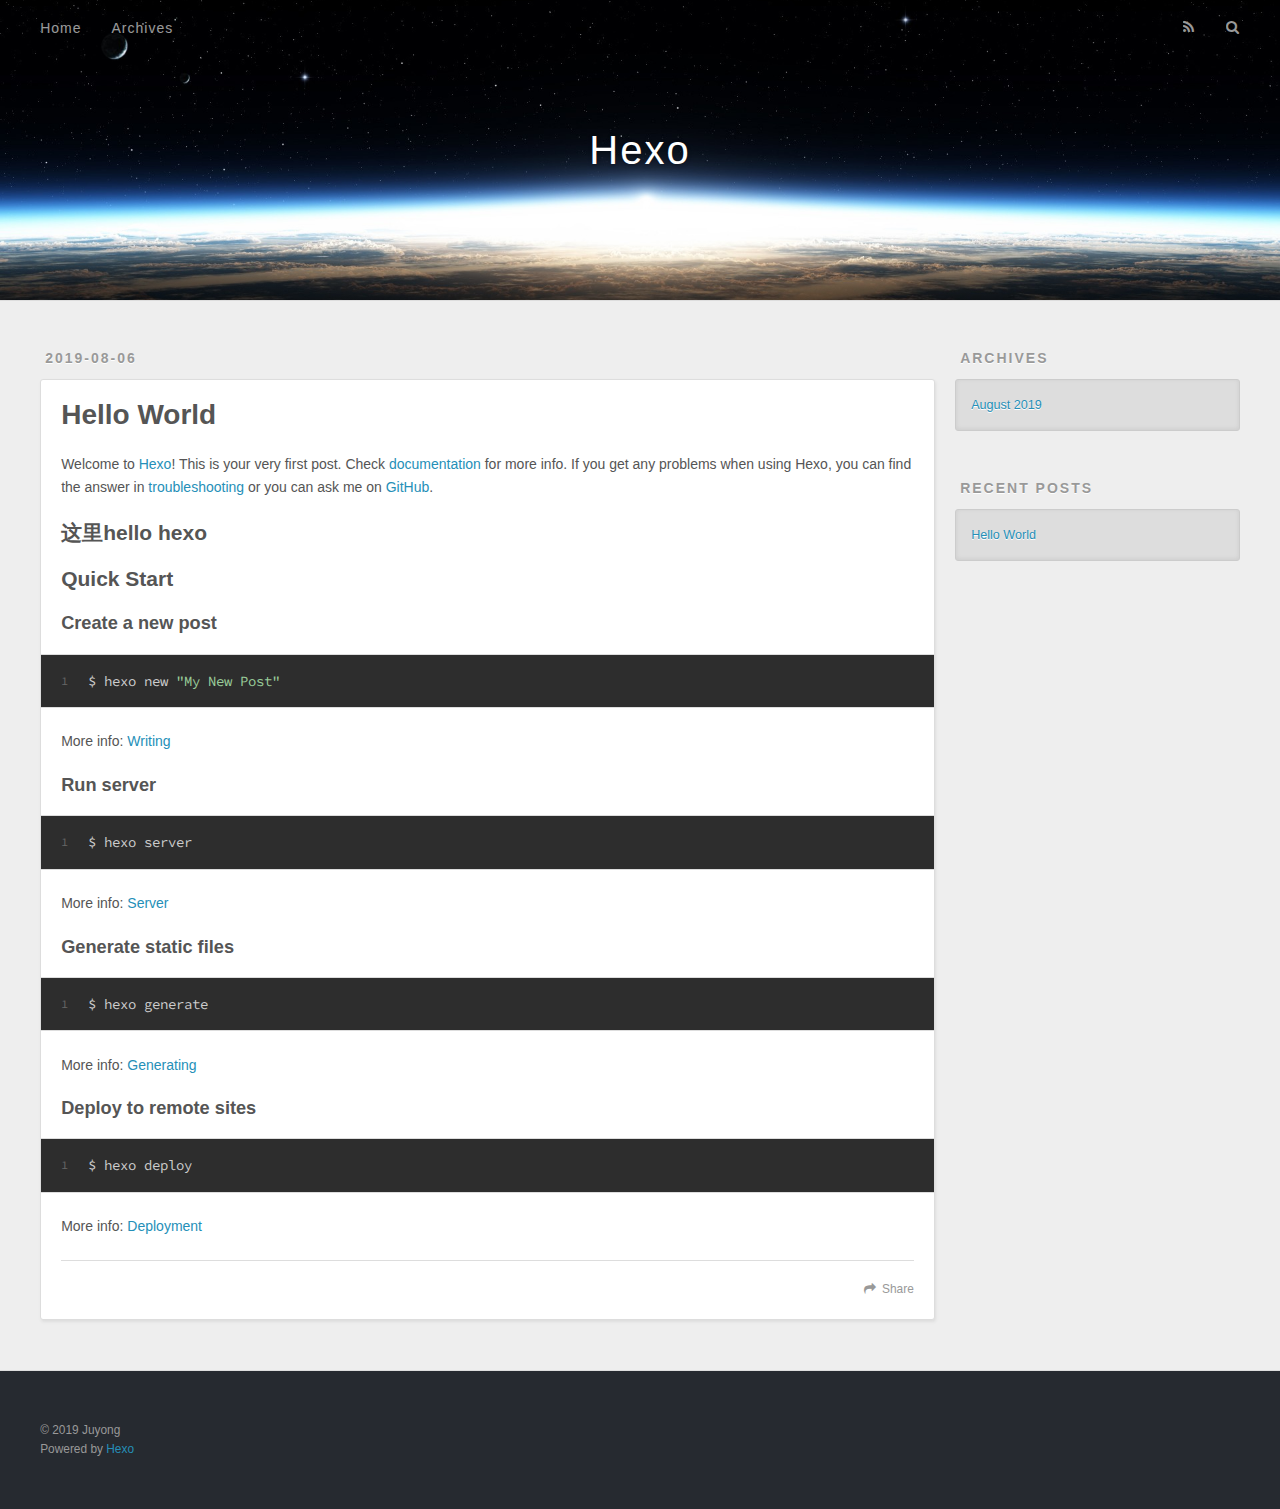
==== index.html @ e94754d7 "Site updated: 2019-08-06 21:11:11" ====
<!DOCTYPE html>
<html>
<head><meta name="generator" content="Hexo 3.9.0">
  <meta charset="utf-8">
  

  
  <title>Hexo</title>
  <meta name="viewport" content="width=device-width, initial-scale=1, maximum-scale=1">
  <meta property="og:type" content="website">
<meta property="og:title" content="Hexo">
<meta property="og:url" content="https://juyongyong.github.io/index.html">
<meta property="og:site_name" content="Hexo">
<meta property="og:locale" content="default">
<meta name="twitter:card" content="summary">
<meta name="twitter:title" content="Hexo">
  
    <link rel="alternate" href="/atom.xml" title="Hexo" type="application/atom+xml">
  
  
    <link rel="icon" href="/favicon.png">
  
  
    <link href="//fonts.googleapis.com/css?family=Source+Code+Pro" rel="stylesheet" type="text/css">
  
  <link rel="stylesheet" href="/css/style.css">
</head>
</html>
<body>
  <div id="container">
    <div id="wrap">
      <header id="header">
  <div id="banner"></div>
  <div id="header-outer" class="outer">
    <div id="header-title" class="inner">
      <h1 id="logo-wrap">
        <a href="/" id="logo">Hexo</a>
      </h1>
      
    </div>
    <div id="header-inner" class="inner">
      <nav id="main-nav">
        <a id="main-nav-toggle" class="nav-icon"></a>
        
          <a class="main-nav-link" href="/">Home</a>
        
          <a class="main-nav-link" href="/archives">Archives</a>
        
      </nav>
      <nav id="sub-nav">
        
          <a id="nav-rss-link" class="nav-icon" href="/atom.xml" title="RSS Feed"></a>
        
        <a id="nav-search-btn" class="nav-icon" title="Search"></a>
      </nav>
      <div id="search-form-wrap">
        <form action="//google.com/search" method="get" accept-charset="UTF-8" class="search-form"><input type="search" name="q" class="search-form-input" placeholder="Search"><button type="submit" class="search-form-submit">&#xF002;</button><input type="hidden" name="sitesearch" value="https://juyongyong.github.io"></form>
      </div>
    </div>
  </div>
</header>
      <div class="outer">
        <section id="main">
  
    <article id="post-hello-world" class="article article-type-post" itemscope itemprop="blogPost">
  <div class="article-meta">
    <a href="/2019/08/06/hello-world/" class="article-date">
  <time datetime="2019-08-06T12:32:09.873Z" itemprop="datePublished">2019-08-06</time>
</a>
    
  </div>
  <div class="article-inner">
    
    
      <header class="article-header">
        
  
    <h1 itemprop="name">
      <a class="article-title" href="/2019/08/06/hello-world/">Hello World</a>
    </h1>
  

      </header>
    
    <div class="article-entry" itemprop="articleBody">
      
        <p>Welcome to <a href="https://hexo.io/" target="_blank" rel="noopener">Hexo</a>! This is your very first post. Check <a href="https://hexo.io/docs/" target="_blank" rel="noopener">documentation</a> for more info. If you get any problems when using Hexo, you can find the answer in <a href="https://hexo.io/docs/troubleshooting.html" target="_blank" rel="noopener">troubleshooting</a> or you can ask me on <a href="https://github.com/hexojs/hexo/issues" target="_blank" rel="noopener">GitHub</a>.</p>
<h2 id="这里hello-hexo"><a href="#这里hello-hexo" class="headerlink" title="这里hello hexo"></a>这里hello hexo</h2><h2 id="Quick-Start"><a href="#Quick-Start" class="headerlink" title="Quick Start"></a>Quick Start</h2><h3 id="Create-a-new-post"><a href="#Create-a-new-post" class="headerlink" title="Create a new post"></a>Create a new post</h3><figure class="highlight bash"><table><tr><td class="gutter"><pre><span class="line">1</span><br></pre></td><td class="code"><pre><span class="line">$ hexo new <span class="string">"My New Post"</span></span><br></pre></td></tr></table></figure>

<p>More info: <a href="https://hexo.io/docs/writing.html" target="_blank" rel="noopener">Writing</a></p>
<h3 id="Run-server"><a href="#Run-server" class="headerlink" title="Run server"></a>Run server</h3><figure class="highlight bash"><table><tr><td class="gutter"><pre><span class="line">1</span><br></pre></td><td class="code"><pre><span class="line">$ hexo server</span><br></pre></td></tr></table></figure>

<p>More info: <a href="https://hexo.io/docs/server.html" target="_blank" rel="noopener">Server</a></p>
<h3 id="Generate-static-files"><a href="#Generate-static-files" class="headerlink" title="Generate static files"></a>Generate static files</h3><figure class="highlight bash"><table><tr><td class="gutter"><pre><span class="line">1</span><br></pre></td><td class="code"><pre><span class="line">$ hexo generate</span><br></pre></td></tr></table></figure>

<p>More info: <a href="https://hexo.io/docs/generating.html" target="_blank" rel="noopener">Generating</a></p>
<h3 id="Deploy-to-remote-sites"><a href="#Deploy-to-remote-sites" class="headerlink" title="Deploy to remote sites"></a>Deploy to remote sites</h3><figure class="highlight bash"><table><tr><td class="gutter"><pre><span class="line">1</span><br></pre></td><td class="code"><pre><span class="line">$ hexo deploy</span><br></pre></td></tr></table></figure>

<p>More info: <a href="https://hexo.io/docs/deployment.html" target="_blank" rel="noopener">Deployment</a></p>

      
    </div>
    <footer class="article-footer">
      <a data-url="https://juyongyong.github.io/2019/08/06/hello-world/" data-id="cjyzt8r5q0000n0ulp338tu2g" class="article-share-link">Share</a>
      
      
    </footer>
  </div>
  
</article>


  


</section>
        
          <aside id="sidebar">
  
    

  
    

  
    
  
    
  <div class="widget-wrap">
    <h3 class="widget-title">Archives</h3>
    <div class="widget">
      <ul class="archive-list"><li class="archive-list-item"><a class="archive-list-link" href="/archives/2019/08/">August 2019</a></li></ul>
    </div>
  </div>


  
    
  <div class="widget-wrap">
    <h3 class="widget-title">Recent Posts</h3>
    <div class="widget">
      <ul>
        
          <li>
            <a href="/2019/08/06/hello-world/">Hello World</a>
          </li>
        
      </ul>
    </div>
  </div>

  
</aside>
        
      </div>
      <footer id="footer">
  
  <div class="outer">
    <div id="footer-info" class="inner">
      &copy; 2019 Juyong<br>
      Powered by <a href="http://hexo.io/" target="_blank">Hexo</a>
    </div>
  </div>
</footer>
    </div>
    <nav id="mobile-nav">
  
    <a href="/" class="mobile-nav-link">Home</a>
  
    <a href="/archives" class="mobile-nav-link">Archives</a>
  
</nav>
    

<script src="//ajax.googleapis.com/ajax/libs/jquery/2.0.3/jquery.min.js"></script>


  <link rel="stylesheet" href="/fancybox/jquery.fancybox.css">
  <script src="/fancybox/jquery.fancybox.pack.js"></script>


<script src="/js/script.js"></script>



  </div>
</body>
</html>
---- css/style.css ----
body {
  width: 100%;
}
body:before,
body:after {
  content: "";
  display: table;
}
body:after {
  clear: both;
}
html,
body,
div,
span,
applet,
object,
iframe,
h1,
h2,
h3,
h4,
h5,
h6,
p,
blockquote,
pre,
a,
abbr,
acronym,
address,
big,
cite,
code,
del,
dfn,
em,
img,
ins,
kbd,
q,
s,
samp,
small,
strike,
strong,
sub,
sup,
tt,
var,
dl,
dt,
dd,
ol,
ul,
li,
fieldset,
form,
label,
legend,
table,
caption,
tbody,
tfoot,
thead,
tr,
th,
td {
  margin: 0;
  padding: 0;
  border: 0;
  outline: 0;
  font-weight: inherit;
  font-style: inherit;
  font-family: inherit;
  font-size: 100%;
  vertical-align: baseline;
}
body {
  line-height: 1;
  color: #000;
  background: #fff;
}
ol,
ul {
  list-style: none;
}
table {
  border-collapse: separate;
  border-spacing: 0;
  vertical-align: middle;
}
caption,
th,
td {
  text-align: left;
  font-weight: normal;
  vertical-align: middle;
}
a img {
  border: none;
}
input,
button {
  margin: 0;
  padding: 0;
}
input::-moz-focus-inner,
button::-moz-focus-inner {
  border: 0;
  padding: 0;
}
@font-face {
  font-family: FontAwesome;
  font-style: normal;
  font-weight: normal;
  src: url("fonts/fontawesome-webfont.eot?v=#4.0.3");
  src: url("fonts/fontawesome-webfont.eot?#iefix&v=#4.0.3") format("embedded-opentype"), url("fonts/fontawesome-webfont.woff?v=#4.0.3") format("woff"), url("fonts/fontawesome-webfont.ttf?v=#4.0.3") format("truetype"), url("fonts/fontawesome-webfont.svg#fontawesomeregular?v=#4.0.3") format("svg");
}
html,
body,
#container {
  height: 100%;
}
body {
  background: #eee;
  font: 14px -apple-system, BlinkMacSystemFont, "Segoe UI", "Roboto", "Oxygen", "Ubuntu", "Cantarell", "Fira Sans", "Droid Sans", "Helvetica Neue", sans-serif;
  -webkit-text-size-adjust: 100%;
}
.outer {
  max-width: 1220px;
  margin: 0 auto;
  padding: 0 20px;
}
.outer:before,
.outer:after {
  content: "";
  display: table;
}
.outer:after {
  clear: both;
}
.inner {
  display: inline;
  float: left;
  width: 98.33333333333333%;
  margin: 0 0.833333333333333%;
}
.left,
.alignleft {
  float: left;
}
.right,
.alignright {
  float: right;
}
.clear {
  clear: both;
}
#container {
  position: relative;
}
.mobile-nav-on {
  overflow: hidden;
}
#wrap {
  height: 100%;
  width: 100%;
  position: absolute;
  top: 0;
  left: 0;
  -webkit-transition: 0.2s ease-out;
  -moz-transition: 0.2s ease-out;
  -ms-transition: 0.2s ease-out;
  transition: 0.2s ease-out;
  z-index: 1;
  background: #eee;
}
.mobile-nav-on #wrap {
  left: 280px;
}
@media screen and (min-width: 768px) {
  #main {
    display: inline;
    float: left;
    width: 73.33333333333333%;
    margin: 0 0.833333333333333%;
  }
}
.article-date,
.article-category-link,
.archive-year,
.widget-title {
  text-decoration: none;
  text-transform: uppercase;
  letter-spacing: 2px;
  color: #999;
  margin-bottom: 1em;
  margin-left: 5px;
  line-height: 1em;
  text-shadow: 0 1px #fff;
  font-weight: bold;
}
.article-inner,
.archive-article-inner {
  background: #fff;
  -webkit-box-shadow: 1px 2px 3px #ddd;
  box-shadow: 1px 2px 3px #ddd;
  border: 1px solid #ddd;
  border-radius: 3px;
}
.article-entry h1,
.widget h1 {
  font-size: 2em;
}
.article-entry h2,
.widget h2 {
  font-size: 1.5em;
}
.article-entry h3,
.widget h3 {
  font-size: 1.3em;
}
.article-entry h4,
.widget h4 {
  font-size: 1.2em;
}
.article-entry h5,
.widget h5 {
  font-size: 1em;
}
.article-entry h6,
.widget h6 {
  font-size: 1em;
  color: #999;
}
.article-entry hr,
.widget hr {
  border: 1px dashed #ddd;
}
.article-entry strong,
.widget strong {
  font-weight: bold;
}
.article-entry em,
.widget em,
.article-entry cite,
.widget cite {
  font-style: italic;
}
.article-entry sup,
.widget sup,
.article-entry sub,
.widget sub {
  font-size: 0.75em;
  line-height: 0;
  position: relative;
  vertical-align: baseline;
}
.article-entry sup,
.widget sup {
  top: -0.5em;
}
.article-entry sub,
.widget sub {
  bottom: -0.2em;
}
.article-entry small,
.widget small {
  font-size: 0.85em;
}
.article-entry acronym,
.widget acronym,
.article-entry abbr,
.widget abbr {
  border-bottom: 1px dotted;
}
.article-entry ul,
.widget ul,
.article-entry ol,
.widget ol,
.article-entry dl,
.widget dl {
  margin: 0 20px;
  line-height: 1.6em;
}
.article-entry ul ul,
.widget ul ul,
.article-entry ol ul,
.widget ol ul,
.article-entry ul ol,
.widget ul ol,
.article-entry ol ol,
.widget ol ol {
  margin-top: 0;
  margin-bottom: 0;
}
.article-entry ul,
.widget ul {
  list-style: disc;
}
.article-entry ol,
.widget ol {
  list-style: decimal;
}
.article-entry dt,
.widget dt {
  font-weight: bold;
}
#header {
  height: 300px;
  position: relative;
  border-bottom: 1px solid #ddd;
}
#header:before,
#header:after {
  content: "";
  position: absolute;
  left: 0;
  right: 0;
  height: 40px;
}
#header:before {
  top: 0;
  background: -webkit-linear-gradient(rgba(0,0,0,0.2), transparent);
  background: -moz-linear-gradient(rgba(0,0,0,0.2), transparent);
  background: -ms-linear-gradient(rgba(0,0,0,0.2), transparent);
  background: linear-gradient(rgba(0,0,0,0.2), transparent);
}
#header:after {
  bottom: 0;
  background: -webkit-linear-gradient(transparent, rgba(0,0,0,0.2));
  background: -moz-linear-gradient(transparent, rgba(0,0,0,0.2));
  background: -ms-linear-gradient(transparent, rgba(0,0,0,0.2));
  background: linear-gradient(transparent, rgba(0,0,0,0.2));
}
#header-outer {
  height: 100%;
  position: relative;
}
#header-inner {
  position: relative;
  overflow: hidden;
}
#banner {
  position: absolute;
  top: 0;
  left: 0;
  width: 100%;
  height: 100%;
  background: url("images/banner.jpg") center #000;
  -webkit-background-size: cover;
  -moz-background-size: cover;
  background-size: cover;
  z-index: -1;
}
#header-title {
  text-align: center;
  height: 40px;
  position: absolute;
  top: 50%;
  left: 0;
  margin-top: -20px;
}
#logo,
#subtitle {
  text-decoration: none;
  color: #fff;
  font-weight: 300;
  text-shadow: 0 1px 4px rgba(0,0,0,0.3);
}
#logo {
  font-size: 40px;
  line-height: 40px;
  letter-spacing: 2px;
}
#subtitle {
  font-size: 16px;
  line-height: 16px;
  letter-spacing: 1px;
}
#subtitle-wrap {
  margin-top: 16px;
}
#main-nav {
  float: left;
  margin-left: -15px;
}
.nav-icon,
.main-nav-link {
  float: left;
  color: #fff;
  opacity: 0.6;
  text-decoration: none;
  text-shadow: 0 1px rgba(0,0,0,0.2);
  -webkit-transition: opacity 0.2s;
  -moz-transition: opacity 0.2s;
  -ms-transition: opacity 0.2s;
  transition: opacity 0.2s;
  display: block;
  padding: 20px 15px;
}
.nav-icon:hover,
.main-nav-link:hover {
  opacity: 1;
}
.nav-icon {
  font-family: FontAwesome;
  text-align: center;
  font-size: 14px;
  width: 14px;
  height: 14px;
  padding: 20px 15px;
  position: relative;
  cursor: pointer;
}
.main-nav-link {
  font-weight: 300;
  letter-spacing: 1px;
}
@media screen and (max-width: 479px) {
  .main-nav-link {
    display: none;
  }
}
#main-nav-toggle {
  display: none;
}
#main-nav-toggle:before {
  content: "\f0c9";
}
@media screen and (max-width: 479px) {
  #main-nav-toggle {
    display: block;
  }
}
#sub-nav {
  float: right;
  margin-right: -15px;
}
#nav-rss-link:before {
  content: "\f09e";
}
#nav-search-btn:before {
  content: "\f002";
}
#search-form-wrap {
  position: absolute;
  top: 15px;
  width: 150px;
  height: 30px;
  right: -150px;
  opacity: 0;
  -webkit-transition: 0.2s ease-out;
  -moz-transition: 0.2s ease-out;
  -ms-transition: 0.2s ease-out;
  transition: 0.2s ease-out;
}
#search-form-wrap.on {
  opacity: 1;
  right: 0;
}
@media screen and (max-width: 479px) {
  #search-form-wrap {
    width: 100%;
    right: -100%;
  }
}
.search-form {
  position: absolute;
  top: 0;
  left: 0;
  right: 0;
  background: #fff;
  padding: 5px 15px;
  border-radius: 15px;
  -webkit-box-shadow: 0 0 10px rgba(0,0,0,0.3);
  box-shadow: 0 0 10px rgba(0,0,0,0.3);
}
.search-form-input {
  border: none;
  background: none;
  color: #555;
  width: 100%;
  font: 13px -apple-system, BlinkMacSystemFont, "Segoe UI", "Roboto", "Oxygen", "Ubuntu", "Cantarell", "Fira Sans", "Droid Sans", "Helvetica Neue", sans-serif;
  outline: none;
}
.search-form-input::-webkit-search-results-decoration,
.search-form-input::-webkit-search-cancel-button {
  -webkit-appearance: none;
}
.search-form-submit {
  position: absolute;
  top: 50%;
  right: 10px;
  margin-top: -7px;
  font: 13px FontAwesome;
  border: none;
  background: none;
  color: #bbb;
  cursor: pointer;
}
.search-form-submit:hover,
.search-form-submit:focus {
  color: #777;
}
.article {
  margin: 50px 0;
}
.article-inner {
  overflow: hidden;
}
.article-meta:before,
.article-meta:after {
  content: "";
  display: table;
}
.article-meta:after {
  clear: both;
}
.article-date {
  float: left;
}
.article-category {
  float: left;
  line-height: 1em;
  color: #ccc;
  text-shadow: 0 1px #fff;
  margin-left: 8px;
}
.article-category:before {
  content: "\2022";
}
.article-category-link {
  margin: 0 12px 1em;
}
.article-header {
  padding: 20px 20px 0;
}
.article-title {
  text-decoration: none;
  font-size: 2em;
  font-weight: bold;
  color: #555;
  line-height: 1.1em;
  -webkit-transition: color 0.2s;
  -moz-transition: color 0.2s;
  -ms-transition: color 0.2s;
  transition: color 0.2s;
}
a.article-title:hover {
  color: #258fb8;
}
.article-entry {
  color: #555;
  padding: 0 20px;
}
.article-entry:before,
.article-entry:after {
  content: "";
  display: table;
}
.article-entry:after {
  clear: both;
}
.article-entry p,
.article-entry table {
  line-height: 1.6em;
  margin: 1.6em 0;
}
.article-entry h1,
.article-entry h2,
.article-entry h3,
.article-entry h4,
.article-entry h5,
.article-entry h6 {
  font-weight: bold;
}
.article-entry h1,
.article-entry h2,
.article-entry h3,
.article-entry h4,
.article-entry h5,
.article-entry h6 {
  line-height: 1.1em;
  margin: 1.1em 0;
}
.article-entry a {
  color: #258fb8;
  text-decoration: none;
}
.article-entry a:hover {
  text-decoration: underline;
}
.article-entry ul,
.article-entry ol,
.article-entry dl {
  margin-top: 1.6em;
  margin-bottom: 1.6em;
}
.article-entry img,
.article-entry video {
  max-width: 100%;
  height: auto;
  display: block;
  margin: auto;
}
.article-entry iframe {
  border: none;
}
.article-entry table {
  width: 100%;
  border-collapse: collapse;
  border-spacing: 0;
}
.article-entry th {
  font-weight: bold;
  border-bottom: 3px solid #ddd;
  padding-bottom: 0.5em;
}
.article-entry td {
  border-bottom: 1px solid #ddd;
  padding: 10px 0;
}
.article-entry blockquote {
  font-family: Georgia, "Times New Roman", serif;
  font-size: 1.4em;
  margin: 1.6em 20px;
  text-align: center;
}
.article-entry blockquote footer {
  font-size: 14px;
  margin: 1.6em 0;
  font-family: -apple-system, BlinkMacSystemFont, "Segoe UI", "Roboto", "Oxygen", "Ubuntu", "Cantarell", "Fira Sans", "Droid Sans", "Helvetica Neue", sans-serif;
}
.article-entry blockquote footer cite:before {
  content: "—";
  padding: 0 0.5em;
}
.article-entry .pullquote {
  text-align: left;
  width: 45%;
  margin: 0;
}
.article-entry .pullquote.left {
  margin-left: 0.5em;
  margin-right: 1em;
}
.article-entry .pullquote.right {
  margin-right: 0.5em;
  margin-left: 1em;
}
.article-entry .caption {
  color: #999;
  display: block;
  font-size: 0.9em;
  margin-top: 0.5em;
  position: relative;
  text-align: center;
}
.article-entry .video-container {
  position: relative;
  padding-top: 56.25%;
  height: 0;
  overflow: hidden;
}
.article-entry .video-container iframe,
.article-entry .video-container object,
.article-entry .video-container embed {
  position: absolute;
  top: 0;
  left: 0;
  width: 100%;
  height: 100%;
  margin-top: 0;
}
.article-more-link a {
  display: inline-block;
  line-height: 1em;
  padding: 6px 15px;
  border-radius: 15px;
  background: #eee;
  color: #999;
  text-shadow: 0 1px #fff;
  text-decoration: none;
}
.article-more-link a:hover {
  background: #258fb8;
  color: #fff;
  text-decoration: none;
  text-shadow: 0 1px #1e7293;
}
.article-footer {
  font-size: 0.85em;
  line-height: 1.6em;
  border-top: 1px solid #ddd;
  padding-top: 1.6em;
  margin: 0 20px 20px;
}
.article-footer:before,
.article-footer:after {
  content: "";
  display: table;
}
.article-footer:after {
  clear: both;
}
.article-footer a {
  color: #999;
  text-decoration: none;
}
.article-footer a:hover {
  color: #555;
}
.article-tag-list-item {
  float: left;
  margin-right: 10px;
}
.article-tag-list-link:before {
  content: "#";
}
.article-comment-link {
  float: right;
}
.article-comment-link:before {
  content: "\f075";
  font-family: FontAwesome;
  padding-right: 8px;
}
.article-share-link {
  cursor: pointer;
  float: right;
  margin-left: 20px;
}
.article-share-link:before {
  content: "\f064";
  font-family: FontAwesome;
  padding-right: 6px;
}
#article-nav {
  position: relative;
}
#article-nav:before,
#article-nav:after {
  content: "";
  display: table;
}
#article-nav:after {
  clear: both;
}
@media screen and (min-width: 768px) {
  #article-nav {
    margin: 50px 0;
  }
  #article-nav:before {
    width: 8px;
    height: 8px;
    position: absolute;
    top: 50%;
    left: 50%;
    margin-top: -4px;
    margin-left: -4px;
    content: "";
    border-radius: 50%;
    background: #ddd;
    -webkit-box-shadow: 0 1px 2px #fff;
    box-shadow: 0 1px 2px #fff;
  }
}
.article-nav-link-wrap {
  text-decoration: none;
  text-shadow: 0 1px #fff;
  color: #999;
  -webkit-box-sizing: border-box;
  -moz-box-sizing: border-box;
  box-sizing: border-box;
  margin-top: 50px;
  text-align: center;
  display: block;
}
.article-nav-link-wrap:hover {
  color: #555;
}
@media screen and (min-width: 768px) {
  .article-nav-link-wrap {
    width: 50%;
    margin-top: 0;
  }
}
@media screen and (min-width: 768px) {
  #article-nav-newer {
    float: left;
    text-align: right;
    padding-right: 20px;
  }
}
@media screen and (min-width: 768px) {
  #article-nav-older {
    float: right;
    text-align: left;
    padding-left: 20px;
  }
}
.article-nav-caption {
  text-transform: uppercase;
  letter-spacing: 2px;
  color: #ddd;
  line-height: 1em;
  font-weight: bold;
}
#article-nav-newer .article-nav-caption {
  margin-right: -2px;
}
.article-nav-title {
  font-size: 0.85em;
  line-height: 1.6em;
  margin-top: 0.5em;
}
.article-share-box {
  position: absolute;
  display: none;
  background: #fff;
  -webkit-box-shadow: 1px 2px 10px rgba(0,0,0,0.2);
  box-shadow: 1px 2px 10px rgba(0,0,0,0.2);
  border-radius: 3px;
  margin-left: -145px;
  overflow: hidden;
  z-index: 1;
}
.article-share-box.on {
  display: block;
}
.article-share-input {
  width: 100%;
  background: none;
  -webkit-box-sizing: border-box;
  -moz-box-sizing: border-box;
  box-sizing: border-box;
  font: 14px -apple-system, BlinkMacSystemFont, "Segoe UI", "Roboto", "Oxygen", "Ubuntu", "Cantarell", "Fira Sans", "Droid Sans", "Helvetica Neue", sans-serif;
  padding: 0 15px;
  color: #555;
  outline: none;
  border: 1px solid #ddd;
  border-radius: 3px 3px 0 0;
  height: 36px;
  line-height: 36px;
}
.article-share-links {
  background: #eee;
}
.article-share-links:before,
.article-share-links:after {
  content: "";
  display: table;
}
.article-share-links:after {
  clear: both;
}
.article-share-twitter,
.article-share-facebook,
.article-share-pinterest,
.article-share-google {
  width: 50px;
  height: 36px;
  display: block;
  float: left;
  position: relative;
  color: #999;
  text-shadow: 0 1px #fff;
}
.article-share-twitter:before,
.article-share-facebook:before,
.article-share-pinterest:before,
.article-share-google:before {
  font-size: 20px;
  font-family: FontAwesome;
  width: 20px;
  height: 20px;
  position: absolute;
  top: 50%;
  left: 50%;
  margin-top: -10px;
  margin-left: -10px;
  text-align: center;
}
.article-share-twitter:hover,
.article-share-facebook:hover,
.article-share-pinterest:hover,
.article-share-google:hover {
  color: #fff;
}
.article-share-twitter:before {
  content: "\f099";
}
.article-share-twitter:hover {
  background: #00aced;
  text-shadow: 0 1px #008abe;
}
.article-share-facebook:before {
  content: "\f09a";
}
.article-share-facebook:hover {
  background: #3b5998;
  text-shadow: 0 1px #2f477a;
}
.article-share-pinterest:before {
  content: "\f0d2";
}
.article-share-pinterest:hover {
  background: #cb2027;
  text-shadow: 0 1px #a21a1f;
}
.article-share-google:before {
  content: "\f0d5";
}
.article-share-google:hover {
  background: #dd4b39;
  text-shadow: 0 1px #be3221;
}
.article-gallery {
  background: #000;
  position: relative;
}
.article-gallery-photos {
  position: relative;
  overflow: hidden;
}
.article-gallery-img {
  display: none;
  max-width: 100%;
}
.article-gallery-img:first-child {
  display: block;
}
.article-gallery-img.loaded {
  position: absolute;
  display: block;
}
.article-gallery-img img {
  display: block;
  max-width: 100%;
  margin: 0 auto;
}
#comments {
  background: #fff;
  -webkit-box-shadow: 1px 2px 3px #ddd;
  box-shadow: 1px 2px 3px #ddd;
  padding: 20px;
  border: 1px solid #ddd;
  border-radius: 3px;
  margin: 50px 0;
}
#comments a {
  color: #258fb8;
}
.archives-wrap {
  margin: 50px 0;
}
.archives:before,
.archives:after {
  content: "";
  display: table;
}
.archives:after {
  clear: both;
}
.archive-year-wrap {
  margin-bottom: 1em;
}
.archives {
  -webkit-column-gap: 10px;
  -moz-column-gap: 10px;
  column-gap: 10px;
}
@media screen and (min-width: 480px) and (max-width: 767px) {
  .archives {
    -webkit-column-count: 2;
    -moz-column-count: 2;
    column-count: 2;
  }
}
@media screen and (min-width: 768px) {
  .archives {
    -webkit-column-count: 3;
    -moz-column-count: 3;
    column-count: 3;
  }
}
.archive-article {
  -webkit-column-break-inside: avoid;
  page-break-inside: avoid;
  overflow: hidden;
  break-inside: avoid-column;
}
.archive-article-inner {
  padding: 10px;
  margin-bottom: 15px;
}
.archive-article-title {
  text-decoration: none;
  font-weight: bold;
  color: #555;
  -webkit-transition: color 0.2s;
  -moz-transition: color 0.2s;
  -ms-transition: color 0.2s;
  transition: color 0.2s;
  line-height: 1.6em;
}
.archive-article-title:hover {
  color: #258fb8;
}
.archive-article-footer {
  margin-top: 1em;
}
.archive-article-date {
  color: #999;
  text-decoration: none;
  font-size: 0.85em;
  line-height: 1em;
  margin-bottom: 0.5em;
  display: block;
}
#page-nav {
  margin: 50px auto;
  background: #fff;
  -webkit-box-shadow: 1px 2px 3px #ddd;
  box-shadow: 1px 2px 3px #ddd;
  border: 1px solid #ddd;
  border-radius: 3px;
  text-align: center;
  color: #999;
  overflow: hidden;
}
#page-nav:before,
#page-nav:after {
  content: "";
  display: table;
}
#page-nav:after {
  clear: both;
}
#page-nav a,
#page-nav span {
  padding: 10px 20px;
  line-height: 1;
  height: 2ex;
}
#page-nav a {
  color: #999;
  text-decoration: none;
}
#page-nav a:hover {
  background: #999;
  color: #fff;
}
#page-nav .prev {
  float: left;
}
#page-nav .next {
  float: right;
}
#page-nav .page-number {
  display: inline-block;
}
@media screen and (max-width: 479px) {
  #page-nav .page-number {
    display: none;
  }
}
#page-nav .current {
  color: #555;
  font-weight: bold;
}
#page-nav .space {
  color: #ddd;
}
#footer {
  background: #262a30;
  padding: 50px 0;
  border-top: 1px solid #ddd;
  color: #999;
}
#footer a {
  color: #258fb8;
  text-decoration: none;
}
#footer a:hover {
  text-decoration: underline;
}
#footer-info {
  line-height: 1.6em;
  font-size: 0.85em;
}
.article-entry pre,
.article-entry .highlight {
  background: #2d2d2d;
  margin: 0 -20px;
  padding: 15px 20px;
  border-style: solid;
  border-color: #ddd;
  border-width: 1px 0;
  overflow: auto;
  color: #ccc;
  line-height: 22.400000000000002px;
}
.article-entry .highlight .gutter pre,
.article-entry .gist .gist-file .gist-data .line-numbers {
  color: #666;
  font-size: 0.85em;
}
.article-entry pre,
.article-entry code {
  font-family: "Source Code Pro", Consolas, Monaco, Menlo, Consolas, monospace;
}
.article-entry code {
  background: #eee;
  text-shadow: 0 1px #fff;
  padding: 0 0.3em;
}
.article-entry pre code {
  background: none;
  text-shadow: none;
  padding: 0;
}
.article-entry .highlight pre {
  border: none;
  margin: 0;
  padding: 0;
}
.article-entry .highlight table {
  margin: 0;
  width: auto;
}
.article-entry .highlight td {
  border: none;
  padding: 0;
}
.article-entry .highlight figcaption {
  font-size: 0.85em;
  color: #999;
  line-height: 1em;
  margin-bottom: 1em;
}
.article-entry .highlight figcaption:before,
.article-entry .highlight figcaption:after {
  content: "";
  display: table;
}
.article-entry .highlight figcaption:after {
  clear: both;
}
.article-entry .highlight figcaption a {
  float: right;
}
.article-entry .highlight .gutter pre {
  text-align: right;
  padding-right: 20px;
}
.article-entry .highlight .line {
  height: 22.400000000000002px;
}
.article-entry .highlight .line.marked {
  background: #515151;
}
.article-entry .gist {
  margin: 0 -20px;
  border-style: solid;
  border-color: #ddd;
  border-width: 1px 0;
  background: #2d2d2d;
  padding: 15px 20px 15px 0;
}
.article-entry .gist .gist-file {
  border: none;
  font-family: "Source Code Pro", Consolas, Monaco, Menlo, Consolas, monospace;
  margin: 0;
}
.article-entry .gist .gist-file .gist-data {
  background: none;
  border: none;
}
.article-entry .gist .gist-file .gist-data .line-numbers {
  background: none;
  border: none;
  padding: 0 20px 0 0;
}
.article-entry .gist .gist-file .gist-data .line-data {
  padding: 0 !important;
}
.article-entry .gist .gist-file .highlight {
  margin: 0;
  padding: 0;
  border: none;
}
.article-entry .gist .gist-file .gist-meta {
  background: #2d2d2d;
  color: #999;
  font: 0.85em -apple-system, BlinkMacSystemFont, "Segoe UI", "Roboto", "Oxygen", "Ubuntu", "Cantarell", "Fira Sans", "Droid Sans", "Helvetica Neue", sans-serif;
  text-shadow: 0 0;
  padding: 0;
  margin-top: 1em;
  margin-left: 20px;
}
.article-entry .gist .gist-file .gist-meta a {
  color: #258fb8;
  font-weight: normal;
}
.article-entry .gist .gist-file .gist-meta a:hover {
  text-decoration: underline;
}
pre .comment,
pre .title {
  color: #999;
}
pre .variable,
pre .attribute,
pre .tag,
pre .regexp,
pre .ruby .constant,
pre .xml .tag .title,
pre .xml .pi,
pre .xml .doctype,
pre .html .doctype,
pre .css .id,
pre .css .class,
pre .css .pseudo {
  color: #f2777a;
}
pre .number,
pre .preprocessor,
pre .built_in,
pre .literal,
pre .params,
pre .constant {
  color: #f99157;
}
pre .class,
pre .ruby .class .title,
pre .css .rules .attribute {
  color: #9c9;
}
pre .string,
pre .value,
pre .inheritance,
pre .header,
pre .ruby .symbol,
pre .xml .cdata {
  color: #9c9;
}
pre .css .hexcolor {
  color: #6cc;
}
pre .function,
pre .python .decorator,
pre .python .title,
pre .ruby .function .title,
pre .ruby .title .keyword,
pre .perl .sub,
pre .javascript .title,
pre .coffeescript .title {
  color: #69c;
}
pre .keyword,
pre .javascript .function {
  color: #c9c;
}
@media screen and (max-width: 479px) {
  #mobile-nav {
    position: absolute;
    top: 0;
    left: 0;
    width: 280px;
    height: 100%;
    background: #191919;
    border-right: 1px solid #fff;
  }
}
@media screen and (max-width: 479px) {
  .mobile-nav-link {
    display: block;
    color: #999;
    text-decoration: none;
    padding: 15px 20px;
    font-weight: bold;
  }
  .mobile-nav-link:hover {
    color: #fff;
  }
}
@media screen and (min-width: 768px) {
  #sidebar {
    display: inline;
    float: left;
    width: 23.333333333333332%;
    margin: 0 0.833333333333333%;
  }
}
.widget-wrap {
  margin: 50px 0;
}
.widget {
  color: #777;
  text-shadow: 0 1px #fff;
  background: #ddd;
  -webkit-box-shadow: 0 -1px 4px #ccc inset;
  box-shadow: 0 -1px 4px #ccc inset;
  border: 1px solid #ccc;
  padding: 15px;
  border-radius: 3px;
}
.widget a {
  color: #258fb8;
  text-decoration: none;
}
.widget a:hover {
  text-decoration: underline;
}
.widget ul ul,
.widget ol ul,
.widget dl ul,
.widget ul ol,
.widget ol ol,
.widget dl ol,
.widget ul dl,
.widget ol dl,
.widget dl dl {
  margin-left: 15px;
  list-style: disc;
}
.widget {
  line-height: 1.6em;
  word-wrap: break-word;
  font-size: 0.9em;
}
.widget ul,
.widget ol {
  list-style: none;
  margin: 0;
}
.widget ul ul,
.widget ol ul,
.widget ul ol,
.widget ol ol {
  margin: 0 20px;
}
.widget ul ul,
.widget ol ul {
  list-style: disc;
}
.widget ul ol,
.widget ol ol {
  list-style: decimal;
}
.category-list-count,
.tag-list-count,
.archive-list-count {
  padding-left: 5px;
  color: #999;
  font-size: 0.85em;
}
.category-list-count:before,
.tag-list-count:before,
.archive-list-count:before {
  content: "(";
}
.category-list-count:after,
.tag-list-count:after,
.archive-list-count:after {
  content: ")";
}
.tagcloud a {
  margin-right: 5px;
  display: inline-block;
}
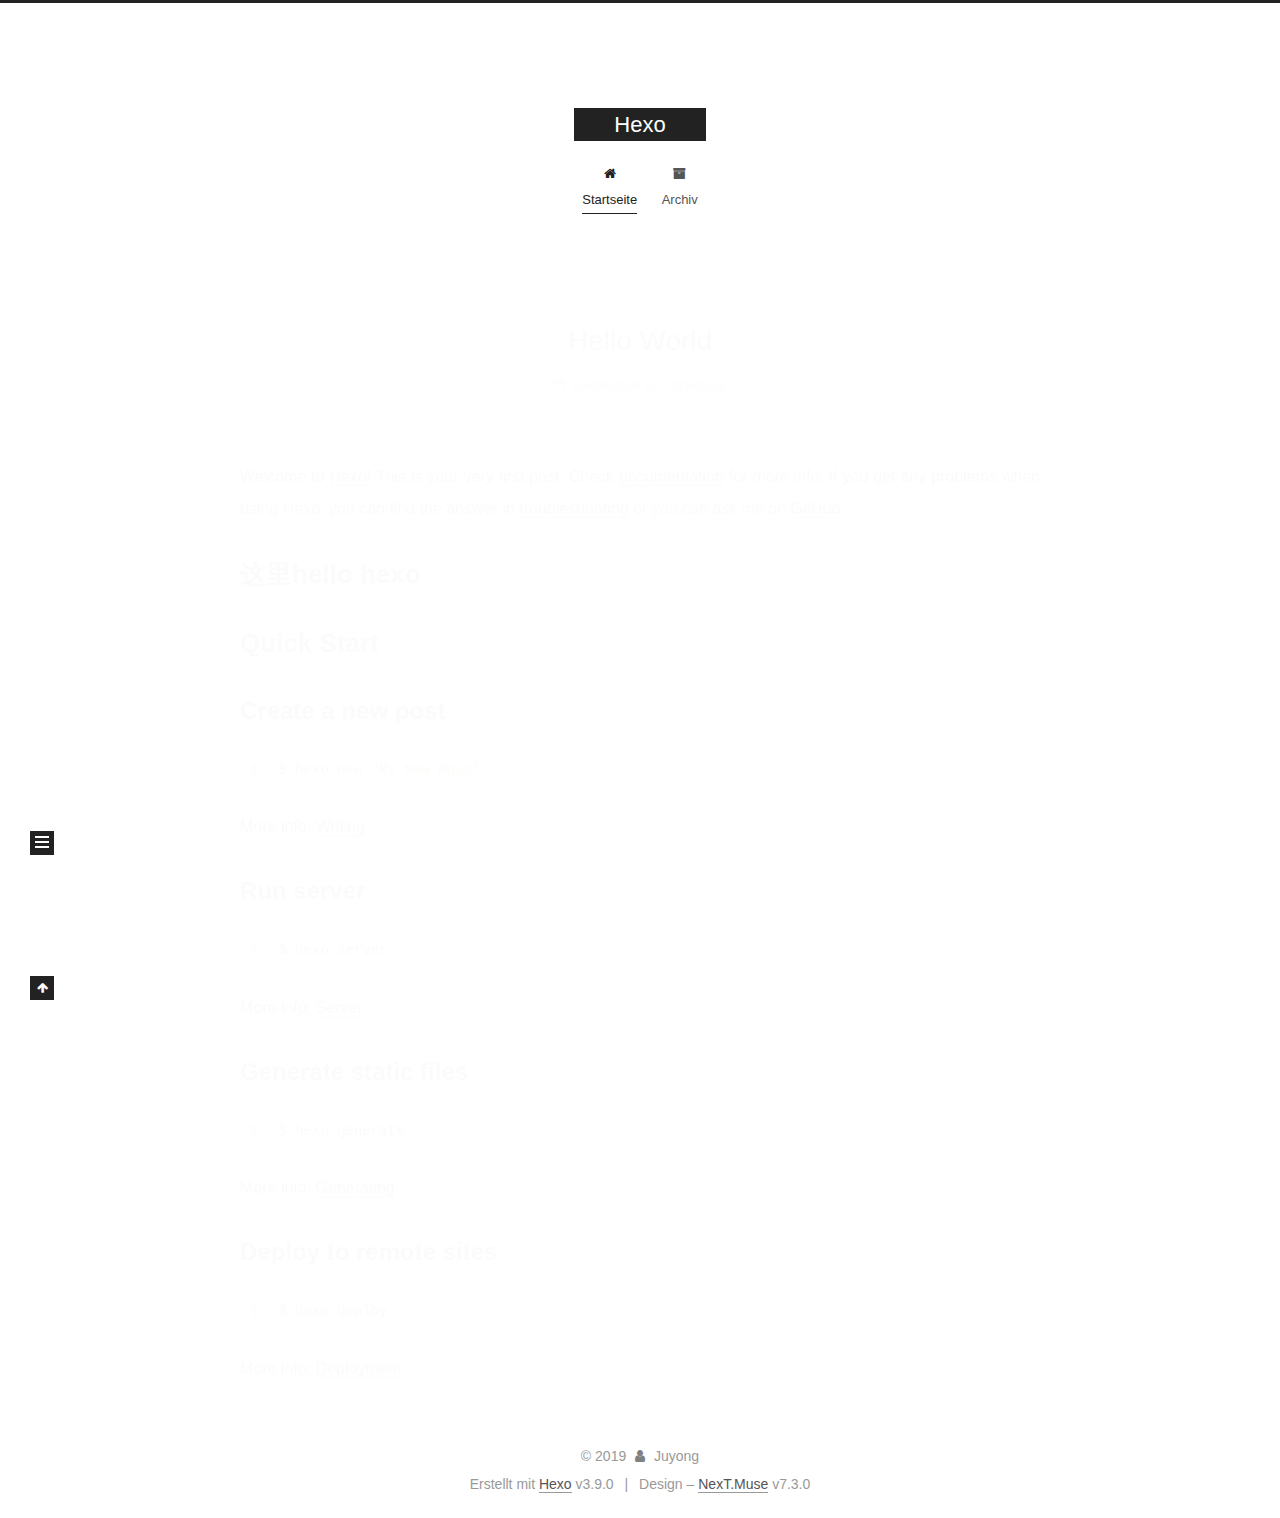
==== commit 230d9671: "Site updated: 2019-08-06 21:34:00" ====
--- a/index.html
+++ b/index.html
@@ -1,12 +1,60 @@
 <!DOCTYPE html>
-<html>
-<head><meta name="generator" content="Hexo 3.9.0">
-  <meta charset="utf-8">
-  
-
-  
-  <title>Hexo</title>
-  <meta name="viewport" content="width=device-width, initial-scale=1, maximum-scale=1">
+
+
+
+
+
+<html class="theme-next muse use-motion" lang="">
+<head>
+  <meta charset="UTF-8">
+<meta name="generator" content="Hexo 3.9.0">
+<meta name="viewport" content="width=device-width, initial-scale=1, maximum-scale=2">
+<meta name="theme-color" content="#222">
+<meta http-equiv="X-UA-Compatible" content="IE=edge">
+  <link rel="apple-touch-icon" sizes="180x180" href="/images/apple-touch-icon-next.png?v=7.3.0">
+  <link rel="icon" type="image/png" sizes="32x32" href="/images/favicon-32x32-next.png?v=7.3.0">
+  <link rel="icon" type="image/png" sizes="16x16" href="/images/favicon-16x16-next.png?v=7.3.0">
+  <link rel="mask-icon" href="/images/logo.svg?v=7.3.0" color="#222">
+
+<link rel="stylesheet" href="/css/main.css?v=7.3.0">
+
+
+<link rel="stylesheet" href="/lib/font-awesome/css/font-awesome.min.css?v=4.7.0">
+
+
+<script id="hexo-configurations">
+  var NexT = window.NexT || {};
+  var CONFIG = {
+    root: '/',
+    scheme: 'Muse',
+    version: '7.3.0',
+    sidebar: {"position":"left","display":"post","offset":12,"onmobile":false},
+    back2top: {"enable":true,"sidebar":false,"scrollpercent":false},
+    save_scroll: false,
+    copycode: {"enable":false,"show_result":false,"style":null},
+    fancybox: false,
+    mediumzoom: false,
+    lazyload: false,
+    pangu: false,
+    algolia: {
+      applicationID: '',
+      apiKey: '',
+      indexName: '',
+      hits: {"per_page":10},
+      labels: {"input_placeholder":"Search for Posts","hits_empty":"We didn't find any results for the search: ${query}","hits_stats":"${hits} results found in ${time} ms"}
+    },
+    localsearch: {"enable":false,"trigger":"auto","top_n_per_article":1,"unescape":false,"preload":false},
+    path: '',
+    tabs: true,
+    motion: {"enable":true,"async":false,"transition":{"post_block":"fadeIn","post_header":"slideDownIn","post_body":"slideDownIn","coll_header":"slideLeftIn","sidebar":"slideUpIn"}},
+    translation: {
+      copy_button: 'Kopieren',
+      copy_success: 'Kopiert',
+      copy_failure: 'Kopieren fehlgeschlagen'
+    }
+  };
+</script>
+
   <meta property="og:type" content="website">
 <meta property="og:title" content="Hexo">
 <meta property="og:url" content="https://juyongyong.github.io/index.html">
@@ -14,77 +62,187 @@
 <meta property="og:locale" content="default">
 <meta name="twitter:card" content="summary">
 <meta name="twitter:title" content="Hexo">
-  
-    <link rel="alternate" href="/atom.xml" title="Hexo" type="application/atom+xml">
-  
-  
-    <link rel="icon" href="/favicon.png">
-  
-  
-    <link href="//fonts.googleapis.com/css?family=Source+Code+Pro" rel="stylesheet" type="text/css">
-  
-  <link rel="stylesheet" href="/css/style.css">
+  <link rel="canonical" href="https://juyongyong.github.io/">
+
+
+<script id="page-configurations">
+  // https://hexo.io/docs/variables.html
+  CONFIG.page = {
+    sidebar: "",
+    isHome: true,
+    isPost: false,
+    isPage: false,
+    isArchive: false
+  };
+</script>
+
+  <title>Hexo</title>
+  
+
+
+
+
+
+
+
+
+  <noscript>
+  <style>
+  .use-motion .motion-element,
+  .use-motion .brand,
+  .use-motion .menu-item,
+  .sidebar-inner,
+  .use-motion .post-block,
+  .use-motion .pagination,
+  .use-motion .comments,
+  .use-motion .post-header,
+  .use-motion .post-body,
+  .use-motion .collection-title { opacity: initial; }
+
+  .use-motion .logo,
+  .use-motion .site-title,
+  .use-motion .site-subtitle {
+    opacity: initial;
+    top: initial;
+  }
+
+  .use-motion .logo-line-before i { left: initial; }
+  .use-motion .logo-line-after i { right: initial; }
+  </style>
+</noscript>
+
 </head>
-</html>
-<body>
-  <div id="container">
-    <div id="wrap">
-      <header id="header">
-  <div id="banner"></div>
-  <div id="header-outer" class="outer">
-    <div id="header-title" class="inner">
-      <h1 id="logo-wrap">
-        <a href="/" id="logo">Hexo</a>
-      </h1>
-      
-    </div>
-    <div id="header-inner" class="inner">
-      <nav id="main-nav">
-        <a id="main-nav-toggle" class="nav-icon"></a>
-        
-          <a class="main-nav-link" href="/">Home</a>
-        
-          <a class="main-nav-link" href="/archives">Archives</a>
-        
-      </nav>
-      <nav id="sub-nav">
-        
-          <a id="nav-rss-link" class="nav-icon" href="/atom.xml" title="RSS Feed"></a>
-        
-        <a id="nav-search-btn" class="nav-icon" title="Search"></a>
-      </nav>
-      <div id="search-form-wrap">
-        <form action="//google.com/search" method="get" accept-charset="UTF-8" class="search-form"><input type="search" name="q" class="search-form-input" placeholder="Search"><button type="submit" class="search-form-submit">&#xF002;</button><input type="hidden" name="sitesearch" value="https://juyongyong.github.io"></form>
-      </div>
+
+<body itemscope itemtype="http://schema.org/WebPage" lang="default">
+
+  <div class="container sidebar-position-left">
+    <div class="headband"></div>
+
+    <header id="header" class="header" itemscope itemtype="http://schema.org/WPHeader">
+      <div class="header-inner"><div class="site-brand-wrapper">
+  <div class="site-meta">
+
+    <div class="custom-logo-site-title">
+      <a href="/" class="brand" rel="start">
+        <span class="logo-line-before"><i></i></span>
+        <span class="site-title">Hexo</span>
+        <span class="logo-line-after"><i></i></span>
+      </a>
     </div>
   </div>
-</header>
-      <div class="outer">
-        <section id="main">
-  
-    <article id="post-hello-world" class="article article-type-post" itemscope itemprop="blogPost">
-  <div class="article-meta">
-    <a href="/2019/08/06/hello-world/" class="article-date">
-  <time datetime="2019-08-06T12:32:09.873Z" itemprop="datePublished">2019-08-06</time>
-</a>
-    
+
+  <div class="site-nav-toggle">
+    <button aria-label="Navigationsleiste an/ausschalten">
+      <span class="btn-bar"></span>
+      <span class="btn-bar"></span>
+      <span class="btn-bar"></span>
+    </button>
   </div>
-  <div class="article-inner">
-    
-    
-      <header class="article-header">
-        
-  
-    <h1 itemprop="name">
-      <a class="article-title" href="/2019/08/06/hello-world/">Hello World</a>
-    </h1>
-  
-
+</div>
+
+
+<nav class="site-nav">
+  
+  <ul id="menu" class="menu">
+      
+      
+      
+        
+        <li class="menu-item menu-item-home">
+      
+    
+
+    <a href="/" rel="section"><i class="menu-item-icon fa fa-fw fa-home"></i> <br>Startseite</a>
+
+  </li>
+      
+      
+      
+        
+        <li class="menu-item menu-item-archives">
+      
+    
+
+    <a href="/archives/" rel="section"><i class="menu-item-icon fa fa-fw fa-archive"></i> <br>Archiv</a>
+
+  </li>
+  </ul>
+
+    
+
+</nav>
+</div>
+    </header>
+
+    
+
+
+    <main id="main" class="main">
+      <div class="main-inner">
+        <div class="content-wrap">
+          <div id="content" class="content page-home">
+            
+  <section id="posts" class="posts-expand">
+      
+
+  <article class="post post-type-normal" itemscope itemtype="http://schema.org/Article">
+  
+  
+  
+  <div class="post-block">
+    <link itemprop="mainEntityOfPage" href="https://juyongyong.github.io/2019/08/06/hello-world/">
+
+    <span hidden itemprop="author" itemscope itemtype="http://schema.org/Person">
+      <meta itemprop="name" content="Juyong">
+      <meta itemprop="description" content="">
+      <meta itemprop="image" content="/images/avatar.gif">
+    </span>
+
+    <span hidden itemprop="publisher" itemscope itemtype="http://schema.org/Organization">
+      <meta itemprop="name" content="Hexo">
+    </span>
+      <header class="post-header">
+
+        
+          <h1 class="post-title" itemprop="name headline">
+              
+              <a href="/2019/08/06/hello-world/" class="post-title-link" itemprop="url">Hello World</a>
+            
+          </h1>
+        
+
+        <div class="post-meta">
+            <span class="post-meta-item">
+              <span class="post-meta-item-icon">
+                <i class="fa fa-calendar-o"></i>
+              </span>
+              <span class="post-meta-item-text">Veröffentlicht am</span>
+
+              
+                
+              
+
+              <time title="Erstellt: 2019-08-06 20:32:09 / Geändert am: 20:59:52" itemprop="dateCreated datePublished" datetime="2019-08-06T20:32:09+08:00">2019-08-06</time>
+            </span>
+          
+            
+
+            
+          
+
+          
+
+        </div>
       </header>
-    
-    <div class="article-entry" itemprop="articleBody">
-      
-        <p>Welcome to <a href="https://hexo.io/" target="_blank" rel="noopener">Hexo</a>! This is your very first post. Check <a href="https://hexo.io/docs/" target="_blank" rel="noopener">documentation</a> for more info. If you get any problems when using Hexo, you can find the answer in <a href="https://hexo.io/docs/troubleshooting.html" target="_blank" rel="noopener">troubleshooting</a> or you can ask me on <a href="https://github.com/hexojs/hexo/issues" target="_blank" rel="noopener">GitHub</a>.</p>
+
+    
+    
+    
+    <div class="post-body" itemprop="articleBody">
+
+      
+          
+            <p>Welcome to <a href="https://hexo.io/" target="_blank" rel="noopener">Hexo</a>! This is your very first post. Check <a href="https://hexo.io/docs/" target="_blank" rel="noopener">documentation</a> for more info. If you get any problems when using Hexo, you can find the answer in <a href="https://hexo.io/docs/troubleshooting.html" target="_blank" rel="noopener">troubleshooting</a> or you can ask me on <a href="https://github.com/hexojs/hexo/issues" target="_blank" rel="noopener">GitHub</a>.</p>
 <h2 id="这里hello-hexo"><a href="#这里hello-hexo" class="headerlink" title="这里hello hexo"></a>这里hello hexo</h2><h2 id="Quick-Start"><a href="#Quick-Start" class="headerlink" title="Quick Start"></a>Quick Start</h2><h3 id="Create-a-new-post"><a href="#Create-a-new-post" class="headerlink" title="Create a new post"></a>Create a new post</h3><figure class="highlight bash"><table><tr><td class="gutter"><pre><span class="line">1</span><br></pre></td><td class="code"><pre><span class="line">$ hexo new <span class="string">"My New Post"</span></span><br></pre></td></tr></table></figure>
 
 <p>More info: <a href="https://hexo.io/docs/writing.html" target="_blank" rel="noopener">Writing</a></p>
@@ -98,91 +256,166 @@
 
 <p>More info: <a href="https://hexo.io/docs/deployment.html" target="_blank" rel="noopener">Deployment</a></p>
 
+          
+        
       
     </div>
-    <footer class="article-footer">
-      <a data-url="https://juyongyong.github.io/2019/08/06/hello-world/" data-id="cjyzt8r5q0000n0ulp338tu2g" class="article-share-link">Share</a>
-      
-      
+
+    
+    
+    
+
+    <footer class="post-footer">
+        <div class="post-eof"></div>
     </footer>
   </div>
   
-</article>
-
-
-  
-
-
-</section>
-        
-          <aside id="sidebar">
-  
-    
-
-  
-    
-
-  
-    
-  
-    
-  <div class="widget-wrap">
-    <h3 class="widget-title">Archives</h3>
-    <div class="widget">
-      <ul class="archive-list"><li class="archive-list-item"><a class="archive-list-link" href="/archives/2019/08/">August 2019</a></li></ul>
+  
+  
+  </article>
+
+    
+  </section>
+
+  
+
+
+          </div>
+          
+
+        </div>
+          
+  
+  <div class="sidebar-toggle">
+    <div class="sidebar-toggle-line-wrap">
+      <span class="sidebar-toggle-line sidebar-toggle-line-first"></span>
+      <span class="sidebar-toggle-line sidebar-toggle-line-middle"></span>
+      <span class="sidebar-toggle-line sidebar-toggle-line-last"></span>
     </div>
   </div>
 
-
-  
-    
-  <div class="widget-wrap">
-    <h3 class="widget-title">Recent Posts</h3>
-    <div class="widget">
-      <ul>
-        
-          <li>
-            <a href="/2019/08/06/hello-world/">Hello World</a>
-          </li>
-        
-      </ul>
+  <aside id="sidebar" class="sidebar">
+    <div class="sidebar-inner">
+
+      <div class="site-overview-wrap sidebar-panel sidebar-panel-active">
+        <div class="site-overview">
+
+          <div class="site-author motion-element" itemprop="author" itemscope itemtype="http://schema.org/Person">
+  <p class="site-author-name" itemprop="name">Juyong</p>
+  <div class="site-description motion-element" itemprop="description"></div>
+</div>
+  <nav class="site-state motion-element">
+      <div class="site-state-item site-state-posts">
+        
+          <a href="/archives/">
+        
+          <span class="site-state-item-count">1</span>
+          <span class="site-state-item-name">Artikel</span>
+        </a>
+      </div>
+    
+  </nav>
+
+
+
+        </div>
+      </div>
+
     </div>
+  </aside>
+  <div id="sidebar-dimmer"></div>
+
+
+      </div>
+    </main>
+
+    <footer id="footer" class="footer">
+      <div class="footer-inner">
+        <div class="copyright">&copy; <span itemprop="copyrightYear">2019</span>
+  <span class="with-love" id="animate">
+    <i class="fa fa-user"></i>
+  </span>
+  <span class="author" itemprop="copyrightHolder">Juyong</span>
+</div>
+  <div class="powered-by">Erstellt mit  <a href="https://hexo.io" class="theme-link" rel="noopener" target="_blank">Hexo</a> v3.9.0</div>
+  <span class="post-meta-divider">|</span>
+  <div class="theme-info">Design – <a href="https://theme-next.org" class="theme-link" rel="noopener" target="_blank">NexT.Muse</a> v7.3.0</div>
+
+        
+
+
+
+
+
+
+
+
+        
+      </div>
+    </footer>
+      <div class="back-to-top">
+        <i class="fa fa-arrow-up"></i>
+      </div>
+
+    
+
   </div>
 
   
-</aside>
-        
-      </div>
-      <footer id="footer">
-  
-  <div class="outer">
-    <div id="footer-info" class="inner">
-      &copy; 2019 Juyong<br>
-      Powered by <a href="http://hexo.io/" target="_blank">Hexo</a>
-    </div>
-  </div>
-</footer>
-    </div>
-    <nav id="mobile-nav">
-  
-    <a href="/" class="mobile-nav-link">Home</a>
-  
-    <a href="/archives" class="mobile-nav-link">Archives</a>
-  
-</nav>
-    
-
-<script src="//ajax.googleapis.com/ajax/libs/jquery/2.0.3/jquery.min.js"></script>
-
-
-  <link rel="stylesheet" href="/fancybox/jquery.fancybox.css">
-  <script src="/fancybox/jquery.fancybox.pack.js"></script>
-
-
-<script src="/js/script.js"></script>
-
-
-
-  </div>
+  <script src="/lib/jquery/index.js?v=3.4.1"></script>
+  <script src="/lib/velocity/velocity.min.js?v=1.2.1"></script>
+  <script src="/lib/velocity/velocity.ui.min.js?v=1.2.1"></script>
+
+<script src="/js/utils.js?v=7.3.0"></script>
+  <script src="/js/motion.js?v=7.3.0"></script>
+
+
+  <script src="/js/schemes/muse.js?v=7.3.0"></script>
+
+
+<script src="/js/next-boot.js?v=7.3.0"></script>
+
+
+
+
+
+
+  
+
+
+
+
+
+
+
+
+
+
+
+
+
+
+
+
+
+
+
+
+
+
+
+
+
+
+
+
+  
+
+  
+
+  
+
+
+  
 </body>
-</html>+</html>
--- a/css/main.css
+++ b/css/main.css
@@ -0,0 +1,2288 @@
+html {
+  line-height: 1.15; /* 1 */
+  -webkit-text-size-adjust: 100%; /* 2 */
+}
+body {
+  margin: 0;
+}
+main {
+  display: block;
+}
+h1 {
+  font-size: 2em;
+  margin: 0.67em 0;
+}
+hr {
+  box-sizing: content-box; /* 1 */
+  height: 0; /* 1 */
+  overflow: visible; /* 2 */
+}
+pre {
+  font-family: monospace, monospace; /* 1 */
+  font-size: 1em; /* 2 */
+}
+a {
+  background-color: transparent;
+}
+abbr[title] {
+  border-bottom: none; /* 1 */
+  text-decoration: underline; /* 2 */
+  text-decoration: underline dotted; /* 2 */
+}
+b,
+strong {
+  font-weight: bolder;
+}
+code,
+kbd,
+samp {
+  font-family: monospace, monospace; /* 1 */
+  font-size: 1em; /* 2 */
+}
+small {
+  font-size: 80%;
+}
+sub,
+sup {
+  font-size: 75%;
+  line-height: 0;
+  position: relative;
+  vertical-align: baseline;
+}
+sub {
+  bottom: -0.25em;
+}
+sup {
+  top: -0.5em;
+}
+img {
+  border-style: none;
+}
+button,
+input,
+optgroup,
+select,
+textarea {
+  font-family: inherit; /* 1 */
+  font-size: 100%; /* 1 */
+  line-height: 1.15; /* 1 */
+  margin: 0; /* 2 */
+}
+button,
+input {
+/* 1 */
+  overflow: visible;
+}
+button,
+select {
+/* 1 */
+  text-transform: none;
+}
+button,
+[type='button'],
+[type='reset'],
+[type='submit'] {
+  -webkit-appearance: button;
+}
+button::-moz-focus-inner,
+[type='button']::-moz-focus-inner,
+[type='reset']::-moz-focus-inner,
+[type='submit']::-moz-focus-inner {
+  border-style: none;
+  padding: 0;
+}
+button:-moz-focusring,
+[type='button']:-moz-focusring,
+[type='reset']:-moz-focusring,
+[type='submit']:-moz-focusring {
+  outline: 1px dotted ButtonText;
+}
+fieldset {
+  padding: 0.35em 0.75em 0.625em;
+}
+legend {
+  box-sizing: border-box; /* 1 */
+  color: inherit; /* 2 */
+  display: table; /* 1 */
+  max-width: 100%; /* 1 */
+  padding: 0; /* 3 */
+  white-space: normal; /* 1 */
+}
+progress {
+  vertical-align: baseline;
+}
+textarea {
+  overflow: auto;
+}
+[type='checkbox'],
+[type='radio'] {
+  box-sizing: border-box; /* 1 */
+  padding: 0; /* 2 */
+}
+[type='number']::-webkit-inner-spin-button,
+[type='number']::-webkit-outer-spin-button {
+  height: auto;
+}
+[type='search'] {
+  outline-offset: -2px; /* 2 */
+  -webkit-appearance: textfield; /* 1 */
+}
+[type='search']::-webkit-search-decoration {
+  -webkit-appearance: none;
+}
+::-webkit-file-upload-button {
+  font: inherit; /* 2 */
+  -webkit-appearance: button; /* 1 */
+}
+details {
+  display: block;
+}
+summary {
+  display: list-item;
+}
+template {
+  display: none;
+}
+[hidden] {
+  display: none;
+}
+::selection {
+  background: #262a30;
+  color: #fff;
+}
+body {
+  background: #fff;
+  color: #555;
+  font-family: 'Lato', "PingFang SC", "Microsoft YaHei", sans-serif;
+  font-size: 1em;
+  line-height: 2;
+  position: relative;
+}
+@media (max-width: 991px) {
+  body {
+    padding-right: 0 !important;
+  }
+}
+h1,
+h2,
+h3,
+h4,
+h5,
+h6 {
+  font-family: 'Lato', "PingFang SC", "Microsoft YaHei", sans-serif;
+  font-weight: bold;
+  line-height: 1.5;
+  margin: 20px 0 15px;
+  padding: 0;
+}
+h1 {
+  font-size: 1.75em;
+}
+h2 {
+  font-size: 1.625em;
+}
+h3 {
+  font-size: 1.5em;
+}
+h4 {
+  font-size: 1.375em;
+}
+h5 {
+  font-size: 1.25em;
+}
+h6 {
+  font-size: 1.125em;
+}
+p {
+  margin: 0 0 20px 0;
+}
+a,
+span.exturl {
+  overflow-wrap: break-word;
+  word-wrap: break-word;
+  background-color: transparent;
+  border-bottom: 1px solid #999;
+  color: #555;
+  outline: none;
+  text-decoration: none;
+  cursor: pointer;
+}
+a:hover,
+span.exturl:hover {
+  border-bottom-color: #222;
+  color: #222;
+}
+video {
+  display: block;
+  margin-left: auto;
+  margin-right: auto;
+  max-width: 100%;
+}
+img {
+  display: block;
+  height: auto;
+  margin: auto;
+  max-width: 100%;
+}
+hr {
+  background-color: #ddd;
+  background-image: repeating-linear-gradient(-45deg, #fff, #fff 4px, transparent 4px, transparent 8px);
+  border: none;
+  height: 3px;
+  margin: 40px 0;
+}
+blockquote {
+  border-left: 4px solid #ddd;
+  color: #666;
+  margin: 0;
+  padding: 0 15px;
+}
+blockquote cite::before {
+  content: '-';
+  padding: 0 5px;
+}
+dt {
+  font-weight: 700;
+}
+dd {
+  margin: 0;
+  padding: 0;
+}
+kbd {
+  background-color: #f9f9f9;
+  background-image: linear-gradient(top, #eee, #fff, #eee);
+  border: 1px solid #ccc;
+  border-radius: 0.2em;
+  box-shadow: 0.1em 0.1em 0.2em rgba(0,0,0,0.1);
+  font-family: inherit;
+  padding: 0.1em 0.3em;
+  white-space: nowrap;
+}
+.text-left {
+  text-align: left;
+}
+.text-center {
+  text-align: center;
+}
+.text-right {
+  text-align: right;
+}
+.text-justify {
+  text-align: justify;
+}
+.text-nowrap {
+  white-space: nowrap;
+}
+.text-lowercase {
+  text-transform: lowercase;
+}
+.text-uppercase {
+  text-transform: uppercase;
+}
+.text-capitalize {
+  text-transform: capitalize;
+}
+.center-block {
+  display: block;
+  margin-left: auto;
+  margin-right: auto;
+}
+.clearfix::before,
+.clearfix::after {
+  content: ' ';
+  display: table;
+}
+.clearfix::after {
+  clear: both;
+}
+.pullquote {
+  width: 45%;
+}
+.pullquote.left {
+  float: left;
+  margin-left: 5px;
+  margin-right: 10px;
+}
+.pullquote.right {
+  float: right;
+  margin-left: 10px;
+  margin-right: 5px;
+}
+.affix {
+  position: fixed;
+}
+.translation {
+  color: #999;
+  font-size: 0.875em;
+  margin-top: -20px;
+}
+.scrollbar-measure {
+  height: 100px;
+  overflow: scroll;
+  position: absolute;
+  top: -9999px;
+  width: 100px;
+}
+.use-motion .motion-element {
+  opacity: 0;
+}
+.table-container {
+  margin: 20px 0;
+  overflow: auto;
+  -webkit-overflow-scrolling: touch;
+}
+.highlight .table-container {
+  margin: 0;
+}
+table {
+  border-collapse: collapse;
+  border-spacing: 0;
+  font-size: 0.875em;
+  width: 100%;
+}
+table > tbody > tr:nth-of-type(odd) {
+  background-color: #f9f9f9;
+}
+table > tbody > tr:hover {
+  background-color: #f5f5f5;
+}
+caption,
+th,
+td {
+  font-weight: normal;
+  padding: 8px;
+  text-align: left;
+  vertical-align: middle;
+}
+th,
+td {
+  border: 1px solid #ddd;
+  border-bottom: 3px solid #ddd;
+}
+th {
+  font-weight: 700;
+  padding-bottom: 10px;
+}
+td {
+  border-bottom-width: 1px;
+}
+html,
+body {
+  height: 100%;
+}
+.container {
+  position: relative;
+}
+.header-inner {
+  margin: 0 auto;
+  padding: 100px 0 70px;
+  width: 700px;
+}
+@media (min-width: 1200px) {
+  .container .header-inner {
+    width: 800px;
+  }
+}
+@media (min-width: 1600px) {
+  .container .header-inner {
+    width: 900px;
+  }
+}
+.main-inner {
+  margin: 0 auto;
+  width: 700px;
+}
+@media (min-width: 1200px) {
+  .container .main-inner {
+    width: 800px;
+  }
+}
+@media (min-width: 1600px) {
+  .container .main-inner {
+    width: 900px;
+  }
+}
+.footer {
+  padding: 20px 0;
+}
+.footer-inner {
+  box-sizing: border-box;
+  margin: 0 auto;
+  width: 700px;
+}
+@media (min-width: 1200px) {
+  .container .footer-inner {
+    width: 800px;
+  }
+}
+@media (min-width: 1600px) {
+  .container .footer-inner {
+    width: 900px;
+  }
+}
+pre,
+.highlight {
+  background: #f7f7f7;
+  color: #4d4d4c;
+  line-height: 1.6;
+  margin: 20px 0;
+}
+pre,
+code {
+  font-family: consolas, Menlo, "PingFang SC", "Microsoft YaHei", monospace;
+}
+code {
+  overflow-wrap: break-word;
+  word-wrap: break-word;
+  background: #eee;
+  border-radius: 3px;
+  color: #555;
+  padding: 2px 4px;
+}
+pre {
+  overflow: auto;
+  padding: 10px;
+}
+pre code {
+  background: none;
+  color: #4d4d4c;
+  padding: 0;
+  text-shadow: none;
+}
+.highlight *::selection {
+  background: #d6d6d6;
+}
+.highlight pre {
+  border: none;
+  margin: 0;
+  padding: 10px 0;
+}
+.highlight table {
+  border: none;
+  margin: 0;
+  width: auto;
+}
+.highlight td {
+  border: none;
+  padding: 0;
+}
+.highlight figcaption {
+  background: #eee;
+  border-bottom: 1px solid #e9e9e9;
+  color: #4d4d4c;
+  line-height: 1em;
+  margin: 0;
+  padding: 0.5em;
+}
+.highlight figcaption::before,
+.highlight figcaption::after {
+  content: ' ';
+  display: table;
+}
+.highlight figcaption::after {
+  clear: both;
+}
+.highlight figcaption a {
+  color: #4d4d4c;
+  float: right;
+}
+.highlight figcaption a:hover {
+  border-bottom-color: #4d4d4c;
+}
+.highlight .gutter pre {
+  background-color: #eff2f3;
+  color: #869194;
+  padding-left: 10px;
+  padding-right: 10px;
+  text-align: right;
+}
+.highlight .code pre {
+  background-color: #f7f7f7;
+  padding-left: 10px;
+  width: 100%;
+}
+.gutter {
+  user-select: none;
+  -moz-user-select: none;
+  -ms-user-select: none;
+  -webkit-user-select: none;
+}
+.gist table {
+  width: auto;
+}
+.gist table td {
+  border: none;
+}
+pre .deletion {
+  background: #fdd;
+}
+pre .addition {
+  background: #dfd;
+}
+pre .meta {
+  color: #eab700;
+  user-select: none;
+  -moz-user-select: none;
+  -ms-user-select: none;
+  -webkit-user-select: none;
+}
+pre .comment {
+  color: #8e908c;
+}
+pre .variable,
+pre .attribute,
+pre .tag,
+pre .name,
+pre .regexp,
+pre .ruby .constant,
+pre .xml .tag .title,
+pre .xml .pi,
+pre .xml .doctype,
+pre .html .doctype,
+pre .css .id,
+pre .css .class,
+pre .css .pseudo {
+  color: #c82829;
+}
+pre .number,
+pre .preprocessor,
+pre .built_in,
+pre .builtin-name,
+pre .literal,
+pre .params,
+pre .constant,
+pre .command {
+  color: #f5871f;
+}
+pre .ruby .class .title,
+pre .css .rules .attribute,
+pre .string,
+pre .symbol,
+pre .value,
+pre .inheritance,
+pre .header,
+pre .ruby .symbol,
+pre .xml .cdata,
+pre .special,
+pre .formula {
+  color: #718c00;
+}
+pre .title,
+pre .css .hexcolor {
+  color: #3e999f;
+}
+pre .function,
+pre .python .decorator,
+pre .python .title,
+pre .ruby .function .title,
+pre .ruby .title .keyword,
+pre .perl .sub,
+pre .javascript .title,
+pre .coffeescript .title {
+  color: #4271ae;
+}
+pre .keyword,
+pre .javascript .function {
+  color: #8959a8;
+}
+.blockquote-center,
+.page-home .post-type-quote blockquote,
+.page-post-detail .post-type-quote blockquote {
+  border-left: none;
+  margin: 40px 0;
+  padding: 0;
+  position: relative;
+  text-align: center;
+}
+.blockquote-center::before,
+.page-home .post-type-quote blockquote::before,
+.page-post-detail .post-type-quote blockquote::before,
+.blockquote-center::after,
+.page-home .post-type-quote blockquote::after,
+.page-post-detail .post-type-quote blockquote::after {
+  background-position: 0 -6px;
+  background-repeat: no-repeat;
+  background-size: 22px 22px;
+  content: ' ';
+  display: block;
+  height: 24px;
+  opacity: 0.2;
+  position: absolute;
+  width: 100%;
+}
+.blockquote-center::before,
+.page-home .post-type-quote blockquote::before,
+.page-post-detail .post-type-quote blockquote::before {
+  background-image: url("../images/quote-l.svg");
+  border-top: 1px solid #ccc;
+  top: -20px;
+}
+.blockquote-center::after,
+.page-home .post-type-quote blockquote::after,
+.page-post-detail .post-type-quote blockquote::after {
+  background-image: url("../images/quote-r.svg");
+  background-position: 100% 8px;
+  border-bottom: 1px solid #ccc;
+  bottom: -20px;
+}
+.blockquote-center p,
+.page-home .post-type-quote blockquote p,
+.page-post-detail .post-type-quote blockquote p,
+.blockquote-center div,
+.page-home .post-type-quote blockquote div,
+.page-post-detail .post-type-quote blockquote div {
+  text-align: center;
+}
+.post .post-body .group-picture img {
+  border: none;
+  box-sizing: border-box;
+  margin: 0 auto;
+  padding: 0 3px;
+}
+.post-body .group-picture-row {
+  margin-bottom: 6px;
+  overflow: hidden;
+}
+.post-body .group-picture-column {
+  float: left;
+  margin-bottom: 10px;
+}
+.page-archive .group-picture-container {
+  overflow: hidden;
+}
+.page-archive .group-picture-row {
+  float: left;
+}
+.page-archive .group-picture-row:first-child {
+  margin-top: 6px;
+}
+.page-archive .group-picture-column {
+  max-height: 150px;
+  max-width: 150px;
+}
+.post-body .label {
+  display: inline;
+  padding: 0 2px;
+}
+.post-body .label.default {
+  background-color: #f0f0f0;
+}
+.post-body .label.primary {
+  background-color: #efe6f7;
+}
+.post-body .label.info {
+  background-color: #e5f2f8;
+}
+.post-body .label.success {
+  background-color: #e7f4e9;
+}
+.post-body .label.warning {
+  background-color: #fcf6e1;
+}
+.post-body .label.danger {
+  background-color: #fae8eb;
+}
+.post-body .note {
+  margin-bottom: 20px;
+  padding: 15px;
+  position: relative;
+  border: 1px solid #eee;
+  border-left-width: 5px;
+  border-radius: 3px;
+}
+.post-body .note h2,
+.post-body .note h3,
+.post-body .note h4,
+.post-body .note h5,
+.post-body .note h6 {
+  margin-top: 0;
+  border-bottom: initial;
+  margin-bottom: 0;
+  padding-top: 0 !important;
+}
+.post-body .note p:first-child,
+.post-body .note ul:first-child,
+.post-body .note ol:first-child,
+.post-body .note table:first-child,
+.post-body .note pre:first-child,
+.post-body .note blockquote:first-child,
+.post-body .note img:first-child {
+  margin-top: 0;
+}
+.post-body .note p:last-child,
+.post-body .note ul:last-child,
+.post-body .note ol:last-child,
+.post-body .note table:last-child,
+.post-body .note pre:last-child,
+.post-body .note blockquote:last-child,
+.post-body .note img:last-child {
+  margin-bottom: 0;
+}
+.post-body .note.default {
+  border-left-color: #777;
+}
+.post-body .note.default h2,
+.post-body .note.default h3,
+.post-body .note.default h4,
+.post-body .note.default h5,
+.post-body .note.default h6 {
+  color: #777;
+}
+.post-body .note.primary {
+  border-left-color: #6f42c1;
+}
+.post-body .note.primary h2,
+.post-body .note.primary h3,
+.post-body .note.primary h4,
+.post-body .note.primary h5,
+.post-body .note.primary h6 {
+  color: #6f42c1;
+}
+.post-body .note.info {
+  border-left-color: #428bca;
+}
+.post-body .note.info h2,
+.post-body .note.info h3,
+.post-body .note.info h4,
+.post-body .note.info h5,
+.post-body .note.info h6 {
+  color: #428bca;
+}
+.post-body .note.success {
+  border-left-color: #5cb85c;
+}
+.post-body .note.success h2,
+.post-body .note.success h3,
+.post-body .note.success h4,
+.post-body .note.success h5,
+.post-body .note.success h6 {
+  color: #5cb85c;
+}
+.post-body .note.warning {
+  border-left-color: #f0ad4e;
+}
+.post-body .note.warning h2,
+.post-body .note.warning h3,
+.post-body .note.warning h4,
+.post-body .note.warning h5,
+.post-body .note.warning h6 {
+  color: #f0ad4e;
+}
+.post-body .note.danger {
+  border-left-color: #d9534f;
+}
+.post-body .note.danger h2,
+.post-body .note.danger h3,
+.post-body .note.danger h4,
+.post-body .note.danger h5,
+.post-body .note.danger h6 {
+  color: #d9534f;
+}
+.post-body .tabs {
+  display: block;
+  margin-bottom: 20px;
+  padding-top: 10px;
+  position: relative;
+}
+.post-body .tabs ul.nav-tabs {
+  display: flex;
+  flex-wrap: wrap;
+  margin: 0;
+  margin-bottom: -1px;
+  padding: 0;
+}
+@media (max-width: 413px) {
+  .post-body .tabs ul.nav-tabs {
+    display: block;
+    margin-bottom: 5px;
+  }
+}
+.post-body .tabs ul.nav-tabs li.tab {
+  background-color: #fff;
+  border-bottom: 1px solid #ddd;
+  border-left: 1px solid transparent;
+  border-right: 1px solid transparent;
+  border-top: 3px solid transparent;
+  flex-grow: 1;
+  list-style-type: none;
+}
+@media (max-width: 413px) {
+  .post-body .tabs ul.nav-tabs li.tab {
+    border-bottom: 1px solid transparent;
+    border-left: 3px solid transparent;
+    border-right: 1px solid transparent;
+    border-top: 1px solid transparent;
+  }
+}
+.post-body .tabs ul.nav-tabs li.tab a {
+  border-bottom: initial;
+  display: block;
+  line-height: 1.8em;
+  outline: 0;
+  padding: 0.25em 0.75em;
+  text-align: center;
+  transition-delay: 0s;
+  transition-duration: 0.2s;
+  transition-timing-function: ease-out;
+}
+.post-body .tabs ul.nav-tabs li.tab a i {
+  width: 1.285714285714286em;
+}
+.post-body .tabs ul.nav-tabs li.tab.active {
+  border-bottom: 1px solid transparent;
+  border-left: 1px solid #ddd;
+  border-right: 1px solid #ddd;
+  border-top: 3px solid #fc6423;
+}
+@media (max-width: 413px) {
+  .post-body .tabs ul.nav-tabs li.tab.active {
+    border-bottom: 1px solid #ddd;
+    border-left: 3px solid #fc6423;
+    border-right: 1px solid #ddd;
+    border-top: 1px solid #ddd;
+  }
+}
+.post-body .tabs ul.nav-tabs li.tab.active a {
+  color: #555;
+  cursor: default;
+}
+.post-body .tabs .tab-content .tab-pane {
+  border: 1px solid #ddd;
+  padding: 20px 20px 0 20px;
+}
+.post-body .tabs .tab-content .tab-pane:not(.active) {
+  display: none;
+}
+.post-body .tabs .tab-content .tab-pane.active {
+  display: block;
+}
+.btn {
+  background: #222;
+  border: 2px solid #222;
+  border-radius: 0;
+  color: #fff;
+  display: inline-block;
+  font-size: 0.875em;
+  padding: 0 20px;
+  text-decoration: none;
+  transition-property: background-color;
+  transition-delay: 0s;
+  transition-duration: 0.2s;
+  transition-timing-function: ease-in-out;
+  line-height: 2;
+}
+.btn:hover {
+  background: #fff;
+  border-color: #222;
+  color: #222;
+}
+.btn +.btn {
+  margin: 0 0 8px 8px;
+}
+.btn .fa-fw {
+  text-align: left;
+  width: 1.285714285714286em;
+}
+.btn-bar {
+  background: #555;
+  border-radius: 1px;
+  display: block;
+  height: 2px;
+  width: 22px;
+}
+.btn-bar+.btn-bar {
+  margin-top: 4px;
+}
+.page-number-basic,
+.pagination .prev,
+.pagination .next,
+.pagination .page-number,
+.pagination .space {
+  display: inline-block;
+  margin: 0 10px;
+  padding: 0 11px;
+  position: relative;
+  top: -1px;
+}
+@media (max-width: 767px) {
+  .page-number-basic,
+  .pagination .prev,
+  .pagination .next,
+  .pagination .page-number,
+  .pagination .space {
+    margin: 0 5px;
+  }
+}
+.pagination {
+  border-top: 1px solid #eee;
+  margin: 120px 0 40px;
+  text-align: center;
+}
+.pagination .prev,
+.pagination .next,
+.pagination .page-number {
+  border-bottom: 0;
+  border-top: 1px solid #eee;
+  transition-property: border-color;
+  transition-delay: 0s;
+  transition-duration: 0.2s;
+  transition-timing-function: ease-in-out;
+}
+.pagination .prev:hover,
+.pagination .next:hover,
+.pagination .page-number:hover {
+  border-top-color: #222;
+}
+.pagination .space {
+  margin: 0;
+  padding: 0;
+}
+.pagination .prev {
+  margin-left: 0;
+}
+.pagination .next {
+  margin-right: 0;
+}
+.pagination .page-number.current {
+  background: #ccc;
+  border-top-color: #ccc;
+  color: #fff;
+}
+@media (max-width: 767px) {
+  .pagination {
+    border-top: none;
+  }
+  .pagination .prev,
+  .pagination .next,
+  .pagination .page-number {
+    border-bottom: 1px solid #eee;
+    border-top: 0;
+    margin-bottom: 10px;
+    padding: 0 10px;
+  }
+  .pagination .prev:hover,
+  .pagination .next:hover,
+  .pagination .page-number:hover {
+    border-bottom-color: #222;
+  }
+}
+.comments {
+  margin: 60px 20px 0;
+  overflow: hidden;
+}
+.back-to-top {
+  background: #222;
+  bottom: -100px;
+  box-sizing: border-box;
+  color: #fff;
+  cursor: pointer;
+  font-size: 12px;
+  opacity: 1;
+  padding: 0 6px;
+  position: fixed;
+  right: 30px;
+  text-align: center;
+  transition-property: bottom;
+  width: 24px;
+  z-index: 1050;
+  transition-delay: 0s;
+  transition-duration: 0.2s;
+  transition-timing-function: ease-in-out;
+}
+.back-to-top:hover {
+  color: #87daff;
+}
+.back-to-top.back-to-top-on {
+  bottom: 19px;
+}
+@media (max-width: 991px) {
+  .back-to-top {
+    opacity: 0.8;
+    right: 20px;
+  }
+}
+.header {
+  background: transparent;
+}
+.header-inner {
+  position: relative;
+}
+.headband {
+  background: #222;
+  height: 3px;
+}
+.site-meta {
+  margin: 0;
+  text-align: center;
+}
+@media (max-width: 767px) {
+  .site-meta {
+    text-align: center;
+  }
+}
+.brand {
+  background: #222;
+  border-bottom: none;
+  color: #fff;
+  display: inline-block;
+  line-height: 1.375em;
+  padding: 0 40px;
+  position: relative;
+}
+.brand:hover {
+  color: #fff;
+}
+.logo {
+  display: inline-block;
+  line-height: 36px;
+  margin-right: 5px;
+  vertical-align: top;
+}
+.site-title {
+  display: inline-block;
+  font-family: 'Lato', "PingFang SC", "Microsoft YaHei", sans-serif;
+  font-size: 1.375em;
+  font-weight: normal;
+  line-height: 1.5;
+  vertical-align: top;
+}
+.site-subtitle {
+  color: #999;
+  font-size: 0.8125em;
+  margin-top: 10px;
+}
+.use-motion .brand {
+  opacity: 0;
+}
+.use-motion .logo,
+.use-motion .site-title,
+.use-motion .site-subtitle,
+.use-motion .custom-logo-image {
+  opacity: 0;
+  position: relative;
+  top: -10px;
+}
+.site-nav-toggle {
+  display: none;
+  left: 10px;
+  position: absolute;
+}
+@media (max-width: 767px) {
+  .site-nav-toggle {
+    display: block;
+  }
+}
+.site-nav-toggle button {
+  background: transparent;
+  border: none;
+  margin-top: 2px;
+  padding: 9px 10px;
+}
+@media (max-width: 767px) {
+  .site-nav {
+    border-top: 1px solid #ddd;
+    clear: both;
+    display: none;
+    margin: 0 -10px;
+    padding: 0 10px;
+  }
+}
+@media (min-width: 768px) and (max-width: 991px) {
+  .site-nav {
+    display: block !important;
+  }
+}
+@media (min-width: 992px) {
+  .site-nav {
+    display: block !important;
+  }
+}
+.menu {
+  margin-top: 20px;
+  padding-left: 0;
+  text-align: center;
+}
+.menu .menu-item {
+  display: inline-block;
+  list-style: none;
+  margin: 0 10px;
+}
+@media (max-width: 767px) {
+  .menu .menu-item {
+    margin-top: 10px;
+  }
+}
+.menu .menu-item a,
+.menu .menu-item span.exturl {
+  border-bottom: 1px solid transparent;
+  display: block;
+  font-size: 0.8125em;
+  line-height: inherit;
+  transition-property: border-color;
+  transition-delay: 0s;
+  transition-duration: 0.2s;
+  transition-timing-function: ease-in-out;
+}
+.menu .menu-item a:hover,
+.menu .menu-item span.exturl:hover {
+  border-bottom-color: #222;
+}
+.menu .menu-item .fa {
+  margin-right: 5px;
+}
+.use-motion .menu-item {
+  opacity: 0;
+}
+.post-body {
+  overflow-wrap: break-word;
+  word-wrap: break-word;
+  font-family: 'Lato', "PingFang SC", "Microsoft YaHei", sans-serif;
+}
+.post-body span.exturl .fa {
+  font-size: 0.875em;
+  margin-left: 4px;
+}
+.post-body .image-caption,
+.post-body .figure .caption {
+  color: #999;
+  font-size: 0.875em;
+  font-weight: bold;
+  line-height: 1;
+  margin: -20px auto 15px;
+  text-align: center;
+}
+.post-sticky-flag {
+  display: inline-block;
+  transform: rotate(30deg);
+}
+.use-motion .post-block,
+.use-motion .pagination,
+.use-motion .comments {
+  opacity: 0;
+}
+.use-motion .post-header {
+  opacity: 0;
+}
+.use-motion .post-body {
+  opacity: 0;
+}
+.use-motion .collection-title {
+  opacity: 0;
+}
+.post-button {
+  margin-top: 40px;
+}
+.posts-collapse {
+  margin-left: 55px;
+  position: relative;
+  z-index: 1010;
+}
+@media (max-width: 767px) {
+  .posts-collapse {
+    margin-left: 20px;
+    margin-right: 20px;
+  }
+  .posts-collapse .post-title,
+  .posts-collapse .post-meta {
+    display: block;
+    text-align: left;
+    width: auto;
+  }
+}
+.posts-collapse .collection-title {
+  margin: 60px 0;
+  position: relative;
+}
+.posts-collapse .collection-title h1,
+.posts-collapse .collection-title h2 {
+  margin-left: 20px;
+}
+.posts-collapse .collection-title small {
+  color: #bbb;
+  margin-left: 5px;
+}
+.posts-collapse .collection-title::before {
+  background: #bbb;
+  border-radius: 50%;
+  content: ' ';
+  height: 8px;
+  left: 0;
+  margin-left: -4px;
+  margin-top: -4px;
+  position: absolute;
+  top: 50%;
+  width: 8px;
+}
+.posts-collapse .post {
+  margin: 30px 0;
+}
+.posts-collapse .post-header {
+  position: relative;
+  transition-delay: 0s;
+  transition-duration: 0.2s;
+  transition-timing-function: ease-in-out;
+  border-bottom: 1px dashed #ccc;
+  transition-property: border;
+}
+.posts-collapse .post-header::before {
+  background: #bbb;
+  border: 1px solid #fff;
+  border-radius: 50%;
+  content: ' ';
+  height: 6px;
+  left: 0;
+  margin-left: -4px;
+  position: absolute;
+  top: 0.75em;
+  width: 6px;
+  transition-delay: 0s;
+  transition-duration: 0.2s;
+  transition-timing-function: ease-in-out;
+  transition-property: background;
+}
+.posts-collapse .post-header:hover {
+  border-bottom-color: #666;
+}
+.posts-collapse .post-header:hover::before {
+  background: #222;
+}
+.posts-collapse .post-title {
+  font-size: 1em;
+  font-weight: normal;
+  line-height: inherit;
+  margin-bottom: 0;
+  margin-left: 3.75em;
+}
+.posts-collapse .post-title::after {
+  margin-left: 3px;
+  opacity: 0.6;
+}
+.posts-collapse .post-title a,
+.posts-collapse .post-title span.exturl {
+  border-bottom: none;
+  color: #666;
+}
+.posts-collapse .post-meta {
+  font-size: 0.75em;
+  left: 20px;
+  position: absolute;
+  top: 5px;
+}
+.posts-collapse::after {
+  background: #f5f5f5;
+  content: ' ';
+  height: 100%;
+  left: 0;
+  margin-left: -2px;
+  position: absolute;
+  top: 1.25em;
+  width: 4px;
+  z-index: -1;
+}
+.posts-collapse .fa-external-link {
+  font-size: 0.875em;
+  margin-left: 5px;
+}
+.posts-expand .post-eof {
+  background: #ccc;
+  height: 1px;
+  margin: 80px auto 60px;
+  text-align: center;
+  width: 8%;
+}
+.post:last-child .post-eof {
+  display: none;
+}
+.posts-expand {
+  padding-top: 40px;
+}
+@media (max-width: 767px) {
+  .posts-expand {
+    margin: 0 20px;
+  }
+  .post-body .highlight {
+    margin-left: 0;
+    margin-right: 0;
+    padding: 0;
+  }
+}
+@media (min-width: 992px) {
+  .posts-expand .post-body {
+    text-align: justify;
+  }
+}
+@media (max-width: 991px) {
+  .posts-expand .post-body {
+    text-align: justify;
+  }
+}
+.posts-expand .post-body h2,
+.posts-expand .post-body h3,
+.posts-expand .post-body h4,
+.posts-expand .post-body h5,
+.posts-expand .post-body h6 {
+  padding-top: 10px;
+}
+.posts-expand .post-body h2 .header-anchor,
+.posts-expand .post-body h3 .header-anchor,
+.posts-expand .post-body h4 .header-anchor,
+.posts-expand .post-body h5 .header-anchor,
+.posts-expand .post-body h6 .header-anchor {
+  border-bottom-style: none;
+  color: #ccc;
+  float: right;
+  margin-left: 10px;
+  visibility: hidden;
+}
+.posts-expand .post-body h2 .header-anchor:hover,
+.posts-expand .post-body h3 .header-anchor:hover,
+.posts-expand .post-body h4 .header-anchor:hover,
+.posts-expand .post-body h5 .header-anchor:hover,
+.posts-expand .post-body h6 .header-anchor:hover {
+  color: inherit;
+}
+.posts-expand .post-body h2:hover .header-anchor,
+.posts-expand .post-body h3:hover .header-anchor,
+.posts-expand .post-body h4:hover .header-anchor,
+.posts-expand .post-body h5:hover .header-anchor,
+.posts-expand .post-body h6:hover .header-anchor {
+  visibility: visible;
+}
+.posts-expand .post-body img {
+  border: 1px solid #ddd;
+  box-sizing: border-box;
+  margin: 0 auto 20px;
+  padding: 3px;
+}
+.post-gallery {
+  border-collapse: separate;
+  display: table;
+  table-layout: fixed;
+  width: 100%;
+}
+.post-gallery-row {
+  display: table-row;
+}
+.post-gallery .post-gallery-img {
+  border: none;
+  display: table-cell;
+  text-align: center;
+  vertical-align: middle;
+}
+.post-gallery .post-gallery-img img {
+  border: none;
+  max-height: 100%;
+  max-width: 100%;
+}
+.fancybox-close,
+.fancybox-close:hover {
+  border: none;
+}
+.posts-expand .post-meta {
+  color: #999;
+  font-family: 'Lato', "PingFang SC", "Microsoft YaHei", sans-serif;
+  margin: 3px 0 60px 0;
+  text-align: center;
+}
+.posts-expand .post-meta .post-description {
+  font-size: 0.875em;
+  margin-top: 2px;
+}
+.posts-expand .post-meta time {
+  border-bottom: 1px dashed #999;
+  cursor: help;
+}
+.post-meta .post-meta-item + .post-meta-item::before {
+  content: '|';
+  margin: 0 0.5em;
+}
+.post-meta .post-meta-item {
+  font-size: 0.75em;
+}
+.post-meta-divider {
+  margin: 0 0.5em;
+}
+.post-meta-item-icon {
+  margin-right: 3px;
+}
+@media (max-width: 991px) {
+  .post-meta-item-icon {
+    display: inline-block;
+  }
+}
+@media (max-width: 991px) {
+  .post-meta-item-text {
+    display: none;
+  }
+}
+.post-nav {
+  border-top: 1px solid #eee;
+  display: table;
+  margin-top: 15px;
+  width: 100%;
+}
+.post-nav-divider {
+  display: table-cell;
+  width: 10%;
+}
+.post-nav-item {
+  display: table-cell;
+  padding: 10px 0 0 0;
+  vertical-align: top;
+  width: 45%;
+}
+.post-nav-item a {
+  border-bottom: none;
+  color: #555;
+  display: block;
+  font-size: 0.875em;
+  line-height: 1.6;
+  position: relative;
+}
+.post-nav-item a:hover {
+  border-bottom: none;
+  color: #222;
+}
+.post-nav-item a:active {
+  top: 2px;
+}
+.post-nav-item .fa {
+  font-size: 0.75em;
+  margin-right: 5px;
+}
+.post-nav-next a {
+  padding-left: 5px;
+}
+.post-nav-prev {
+  text-align: right;
+}
+.post-nav-prev a {
+  padding-right: 5px;
+}
+.post-nav-prev .fa {
+  margin-left: 5px;
+}
+.rtl.post-body p,
+.rtl.post-body a,
+.rtl.post-body h1,
+.rtl.post-body h2,
+.rtl.post-body h3,
+.rtl.post-body h4,
+.rtl.post-body h5,
+.rtl.post-body h6,
+.rtl.post-body li,
+.rtl.post-body ul,
+.rtl.post-body ol {
+  direction: rtl;
+  font-family: UKIJ Ekran;
+}
+.rtl.post-title {
+  font-family: UKIJ Ekran;
+}
+.posts-expand .post-tags {
+  margin-top: 40px;
+  text-align: center;
+}
+.posts-expand .post-tags a {
+  display: inline-block;
+  font-size: 0.8125em;
+  margin-right: 10px;
+}
+.posts-expand .post-title {
+  overflow-wrap: break-word;
+  word-wrap: break-word;
+  font-weight: 400;
+  margin: initial;
+  text-align: center;
+}
+.posts-expand .post-title-link {
+  border-bottom: none;
+  color: #555;
+  display: inline-block;
+  line-height: 1.2;
+  position: relative;
+  vertical-align: top;
+}
+.posts-expand .post-title-link::before {
+  background-color: #000;
+  bottom: 0;
+  content: '';
+  height: 2px;
+  left: 0;
+  position: absolute;
+  transform: scaleX(0);
+  visibility: hidden;
+  width: 100%;
+  transition-delay: 0s;
+  transition-duration: 0.2s;
+  transition-timing-function: ease-in-out;
+}
+.posts-expand .post-title-link:hover::before {
+  transform: scaleX(1);
+  visibility: visible;
+}
+.posts-expand .post-title-link .fa {
+  font-size: 0.875em;
+  margin-left: 5px;
+}
+.page-home .post-type-quote .post-header,
+.page-post-detail .post-type-quote .post-header,
+.page-home .post-type-quote .post-tags,
+.page-post-detail .post-type-quote .post-tags {
+  display: none;
+}
+.sidebar {
+  background: #222;
+  bottom: 0;
+  box-shadow: inset 0 2px 6px #000;
+  position: fixed;
+  right: 0;
+  top: 0;
+  width: 0;
+  z-index: 1040;
+}
+.sidebar a,
+.sidebar span.exturl {
+  border-bottom-color: #555;
+  color: #999;
+}
+.sidebar a:hover,
+.sidebar span.exturl:hover {
+  border-bottom-color: #eee;
+  color: #eee;
+}
+@media (max-width: 991px) {
+  .sidebar {
+    display: none;
+  }
+}
+.sidebar-inner {
+  color: #999;
+  padding: 20px 10px;
+  position: relative;
+  text-align: center;
+}
+.site-overview-wrap {
+  overflow: hidden;
+}
+.site-overview {
+  overflow-x: hidden;
+  overflow-y: auto;
+}
+.cc-license {
+  margin-top: 10px;
+  text-align: center;
+}
+.cc-license .cc-opacity {
+  border-bottom: none;
+  opacity: 0.7;
+}
+.cc-license .cc-opacity:hover {
+  opacity: 0.9;
+}
+.cc-license img {
+  display: inline-block;
+}
+.site-author-image {
+  border: 2px solid #333;
+  display: block;
+  height: auto;
+  margin: 0 auto;
+  max-width: 96px;
+  padding: 2px;
+}
+.site-author-name {
+  color: #f5f5f5;
+  font-weight: normal;
+  margin: 5px 0 0;
+  text-align: center;
+}
+.site-description {
+  color: #999;
+  font-size: 1em;
+  margin-top: 5px;
+  text-align: center;
+}
+.links-of-author {
+  margin-top: 20px;
+}
+.links-of-author a,
+.links-of-author span.exturl {
+  border-bottom-color: #555;
+  display: inline-block;
+  font-size: 0.8125em;
+  margin-bottom: 10px;
+  margin-right: 10px;
+  vertical-align: middle;
+}
+.links-of-author a::before,
+.links-of-author span.exturl::before {
+  background: #fff91d;
+  border-radius: 50%;
+  content: ' ';
+  display: inline-block;
+  height: 4px;
+  margin-right: 3px;
+  vertical-align: middle;
+  width: 4px;
+}
+.feed-link,
+.chat {
+  margin-top: 10px;
+}
+.feed-link a,
+.chat a {
+  border: 1px solid #fc6423 !important;
+  border-radius: 4px;
+  color: #fc6423;
+  display: inline-block;
+  padding: 0 15px;
+}
+.feed-link a i,
+.chat a i {
+  color: #fc6423;
+}
+.feed-link a:hover,
+.chat a:hover {
+  background: #fc6423;
+  color: #fff;
+}
+.feed-link a:hover i,
+.chat a:hover i {
+  color: #fff;
+}
+.links-of-blogroll {
+  font-size: 0.8125em;
+  margin-top: 10px;
+}
+.links-of-blogroll-title {
+  font-size: 0.875em;
+  font-weight: 600;
+  margin-top: 0;
+}
+.links-of-blogroll-list {
+  list-style: none;
+  margin: 0;
+  padding: 0;
+}
+.links-of-blogroll-item {
+  padding: 2px 10px;
+}
+.links-of-blogroll-item a,
+.links-of-blogroll-item span.exturl {
+  box-sizing: border-box;
+  display: inline-block;
+  max-width: 280px;
+  overflow: hidden;
+  text-overflow: ellipsis;
+  white-space: nowrap;
+}
+#sidebar-dimmer {
+  display: none;
+}
+@media (max-width: 767px) {
+  #sidebar-dimmer {
+    background: #000;
+    display: block;
+    height: 100%;
+    left: 100%;
+    opacity: 0;
+    position: fixed;
+    top: 0;
+    width: 100%;
+    z-index: 1020;
+  }
+  .sidebar-active + #sidebar-dimmer {
+    opacity: 0.7;
+    transform: translateX(-100%);
+    transition: opacity 0.5s;
+  }
+}
+.sidebar-nav {
+  margin: 0 0 20px;
+  padding-left: 0;
+}
+.sidebar-nav li {
+  border-bottom: 1px solid transparent;
+  color: #555;
+  cursor: pointer;
+  display: inline-block;
+  font-size: 0.875em;
+}
+.sidebar-nav li.sidebar-nav-overview {
+  margin-left: 10px;
+}
+.sidebar-nav li:hover {
+  color: #f5f5f5;
+}
+.sidebar-nav .sidebar-nav-active {
+  border-bottom-color: #87daff;
+  color: #87daff;
+}
+.sidebar-nav .sidebar-nav-active:hover {
+  color: #87daff;
+}
+.sidebar-panel {
+  display: none;
+}
+.sidebar-panel-active {
+  display: block;
+}
+.sidebar-toggle {
+  background: #222;
+  bottom: 45px;
+  cursor: pointer;
+  height: 14px;
+  line-height: 0;
+  padding: 5px;
+  position: fixed;
+  right: 30px;
+  width: 14px;
+  z-index: 1050;
+}
+@media (max-width: 991px) {
+  .sidebar-toggle {
+    opacity: 0.8;
+    right: 20px;
+    display: none;
+  }
+}
+.sidebar-toggle-line {
+  background: #fff;
+  display: inline-block;
+  height: 2px;
+  margin-top: 3px;
+  position: relative;
+  transition: all 0.4s;
+  vertical-align: top;
+  width: 100%;
+}
+.sidebar-toggle-line:first-child {
+  margin-top: 0;
+}
+.sidebar-toggle:hover .sidebar-toggle-line {
+  background: #87daff;
+}
+.post-toc-empty {
+  color: #666;
+  font-size: 0.875em;
+}
+.post-toc-wrap {
+  overflow: hidden;
+}
+.post-toc {
+  overflow: auto;
+}
+.post-toc ol {
+  font-size: 0.875em;
+  list-style: none;
+  margin: 0;
+  padding: 0 2px 5px 10px;
+  text-align: left;
+}
+.post-toc ol > ol {
+  padding-left: 0;
+}
+.post-toc ol a {
+  transition-delay: 0s;
+  transition-duration: 0.2s;
+  transition-timing-function: ease-in-out;
+  border-bottom-color: #555;
+  color: #999;
+  transition-property: all;
+}
+.post-toc ol a:hover {
+  border-bottom-color: #ccc;
+  color: #ccc;
+}
+.post-toc .nav-item {
+  overflow: hidden;
+  text-overflow: ellipsis;
+  white-space: nowrap;
+  line-height: 1.8;
+}
+.post-toc .nav .nav-child {
+  display: none;
+}
+.post-toc .nav .active > .nav-child {
+  display: block;
+}
+.post-toc .nav .active-current > .nav-child {
+  display: block;
+}
+.post-toc .nav .active-current > .nav-child > .nav-item {
+  display: block;
+}
+.post-toc .nav .active > a {
+  border-bottom-color: #87daff;
+  color: #87daff;
+}
+.post-toc .nav .active-current > a {
+  color: #87daff;
+}
+.post-toc .nav .active-current > a:hover {
+  color: #87daff;
+}
+.site-state {
+  display: flex;
+  justify-content: center;
+  line-height: 1.4;
+  margin-top: 10px;
+  overflow: hidden;
+  text-align: center;
+  white-space: nowrap;
+}
+.site-state-item {
+  border-left: 1px solid #333;
+  padding: 0 15px;
+}
+.site-state-item:first-child {
+  border-left: none;
+}
+.site-state-item a {
+  border-bottom: none;
+}
+.site-state-item-count {
+  color: inherit;
+  display: block;
+  font-size: 1.25em;
+  font-weight: 600;
+  text-align: center;
+}
+.site-state-item-name {
+  color: inherit;
+  font-size: 0.875em;
+}
+.footer {
+  color: #999;
+  font-size: 0.875em;
+}
+.footer img {
+  border: none;
+}
+.footer-inner {
+  text-align: center;
+}
+.with-love {
+  color: #808080;
+  display: inline-block;
+  margin: 0 5px;
+}
+.powered-by,
+.theme-info {
+  display: inline-block;
+}
+@-moz-keyframes iconAnimate {
+  0%, 100% {
+    transform: scale(1);
+  }
+  10%, 30% {
+    transform: scale(0.9);
+  }
+  20%, 40%, 60%, 80% {
+    transform: scale(1.1);
+  }
+  50%, 70% {
+    transform: scale(1.1);
+  }
+}
+@-webkit-keyframes iconAnimate {
+  0%, 100% {
+    transform: scale(1);
+  }
+  10%, 30% {
+    transform: scale(0.9);
+  }
+  20%, 40%, 60%, 80% {
+    transform: scale(1.1);
+  }
+  50%, 70% {
+    transform: scale(1.1);
+  }
+}
+@-o-keyframes iconAnimate {
+  0%, 100% {
+    transform: scale(1);
+  }
+  10%, 30% {
+    transform: scale(0.9);
+  }
+  20%, 40%, 60%, 80% {
+    transform: scale(1.1);
+  }
+  50%, 70% {
+    transform: scale(1.1);
+  }
+}
+@keyframes iconAnimate {
+  0%, 100% {
+    transform: scale(1);
+  }
+  10%, 30% {
+    transform: scale(0.9);
+  }
+  20%, 40%, 60%, 80% {
+    transform: scale(1.1);
+  }
+  50%, 70% {
+    transform: scale(1.1);
+  }
+}
+.page-archive .posts-collapse .archive-move-on {
+  background: #999;
+  border: 1px solid #fff;
+  border-radius: 50%;
+  height: 10px;
+  left: 0;
+  margin-left: -6px;
+  position: absolute;
+  top: 1em;
+  width: 10px;
+}
+.page-archive .posts-collapse .archive-page-counter {
+  font-size: 1.125em;
+  left: 20px;
+  position: relative;
+  top: 3px;
+}
+@media (max-width: 767px) {
+  .page-archive .posts-collapse .archive-page-counter {
+    top: 5px;
+  }
+}
+.category-all-page .category-all-title {
+  text-align: center;
+}
+.category-all-page .category-all {
+  margin-top: 20px;
+}
+.category-all-page .category-list {
+  list-style: none;
+  margin: 0;
+  padding: 0;
+}
+.category-all-page .category-list-item {
+  margin: 5px 10px;
+}
+.category-all-page .category-list-count {
+  color: #bbb;
+}
+.category-all-page .category-list-count::before {
+  content: ' (';
+  display: inline;
+}
+.category-all-page .category-list-count::after {
+  content: ') ';
+  display: inline;
+}
+.category-all-page .category-list-child {
+  padding-left: 10px;
+}
+#event-list {
+  padding: 0px;
+}
+#event-list hr {
+  background: #222;
+  margin: 20px 0 45px 0 !important;
+}
+#event-list hr::after {
+  background: #222;
+  color: #fff;
+  content: 'NOW';
+  display: inline-block;
+  font-weight: bold;
+  padding: 0 5px;
+  text-align: right;
+}
+#event-list li.event {
+  background: #f9f9f9;
+  margin: 20px 0;
+  min-height: 40px;
+  padding-left: 10px;
+}
+#event-list li.event h2.event-summary {
+  margin: 0;
+  padding-bottom: 3px;
+}
+#event-list li.event h2.event-summary::before {
+  color: #bbb;
+  content: '\f111';
+  display: inline-block;
+  font-family: FontAwesome;
+  font-size: 8px;
+  margin-right: 25px;
+  vertical-align: middle;
+}
+#event-list li.event span.event-relative-time {
+  color: #bbb;
+  display: inline-block;
+  font-size: 12px;
+  font-weight: 400;
+  padding-left: 12px;
+}
+#event-list li.event span.event-details {
+  color: #bbb;
+  display: block;
+  line-height: 18px;
+  margin-left: 56px;
+  padding-bottom: 6px;
+  padding-top: 3px;
+  text-indent: -24px;
+}
+#event-list li.event span.event-details::before {
+  color: #bbb;
+  display: inline-block;
+  font-family: FontAwesome;
+  margin-right: 9px;
+  text-align: center;
+  text-indent: 0;
+  width: 14px;
+}
+#event-list li.event span.event-details.event-location::before {
+  content: '\f041';
+}
+#event-list li.event span.event-details.event-duration::before {
+  content: '\f017';
+}
+#event-list li.event-past {
+  background: #fcfcfc;
+  padding: 15px 0 15px 10px;
+}
+#event-list li.event-past > * {
+  opacity: 0.9;
+}
+#event-list li.event-past h2.event-summary {
+  color: #bbb;
+}
+#event-list li.event-past h2.event-summary::before {
+  color: #dfdfdf;
+}
+#event-list li.event-now {
+  background: #222;
+  color: #fff;
+  padding: 15px 0 15px 10px;
+}
+#event-list li.event-now h2.event-summary::before {
+  animation: dot-flash 1s alternate infinite ease-in-out;
+  color: #fff;
+  transform: scale(1.2);
+}
+#event-list li.event-now * {
+  color: #fff !important;
+}
+#event-list li.event-future {
+  background: #222;
+  color: #fff;
+  padding: 15px 0 15px 10px;
+}
+#event-list li.event-future h2.event-summary::before {
+  animation: dot-flash 1s alternate infinite ease-in-out;
+  color: #fff;
+  transform: scale(1.2);
+}
+#event-list li.event-future * {
+  color: #fff !important;
+}
+@-moz-keyframes dot-flash {
+  from {
+    opacity: 1;
+    transform: scale(1.1);
+  }
+  to {
+    opacity: 0;
+    transform: scale(1);
+  }
+}
+@-webkit-keyframes dot-flash {
+  from {
+    opacity: 1;
+    transform: scale(1.1);
+  }
+  to {
+    opacity: 0;
+    transform: scale(1);
+  }
+}
+@-o-keyframes dot-flash {
+  from {
+    opacity: 1;
+    transform: scale(1.1);
+  }
+  to {
+    opacity: 0;
+    transform: scale(1);
+  }
+}
+@keyframes dot-flash {
+  from {
+    opacity: 1;
+    transform: scale(1.1);
+  }
+  to {
+    opacity: 0;
+    transform: scale(1);
+  }
+}
+ul.breadcrumb {
+  font-size: 0.75em;
+  list-style: none;
+  margin: 1em 0;
+  padding: 0 2em;
+  text-align: center;
+}
+ul.breadcrumb li {
+  display: inline;
+}
+ul.breadcrumb li+li::before {
+  content: '/\00a0';
+  font-weight: normal;
+  padding: 0.5em;
+}
+ul.breadcrumb li+li:last-child {
+  font-weight: bold;
+}
+.tag-cloud {
+  text-align: center;
+}
+.tag-cloud a {
+  display: inline-block;
+  margin: 10px;
+}
+.tag-cloud a:hover {
+  color: #222 !important;
+}
+@media (max-width: 767px) {
+  .header-inner,
+  .container .main-inner,
+  .footer-inner {
+    width: auto;
+  }
+}
+@media (max-width: 767px) {
+  .header-inner {
+    padding: 50px 0 35px;
+  }
+}
+embed {
+  display: block;
+  margin: 0 auto 25px auto;
+}
+.custom-logo .site-meta-headline {
+  text-align: center;
+}
+.custom-logo .brand {
+  background: none;
+}
+.custom-logo .site-title {
+  color: #222;
+  margin: 10px auto 0;
+}
+.custom-logo .site-title a {
+  border: none;
+}
+.custom-logo-image {
+  background: #fff;
+  margin: 0 auto;
+  max-width: 150px;
+  padding: 5px;
+}
+@media (max-width: 767px) {
+  .site-nav {
+    background: #fff;
+    border-bottom: 1px solid #ddd;
+    left: 0;
+    margin: 0;
+    padding: 0;
+    width: 100%;
+    z-index: 1030;
+  }
+}
+.site-nav-toggle {
+  top: 50px;
+}
+@media (max-width: 767px) {
+  .menu {
+    text-align: left;
+  }
+}
+.menu-item-active a,
+.menu .menu-item a:hover,
+.menu .menu-item span.exturl:hover {
+  border-bottom-color: #222 !important;
+  color: #222;
+}
+@media (max-width: 767px) {
+  .menu-item-active a,
+  .menu .menu-item a:hover,
+  .menu .menu-item span.exturl:hover {
+    border-bottom: 1px dotted #ddd !important;
+  }
+}
+@media (max-width: 767px) {
+  .menu .menu-item {
+    display: block;
+    margin: 0 10px;
+    vertical-align: top;
+  }
+}
+.menu .menu-item .badge {
+  background-color: #eee;
+  display: inline-block;
+  font-weight: 700;
+  line-height: 1;
+  margin-left: 5px;
+  padding: 1px 4px;
+  text-align: center;
+  white-space: nowrap;
+}
+@media (max-width: 767px) {
+  .menu .menu-item .badge {
+    float: right;
+    margin: 0.35em 0 0 0;
+  }
+}
+@media (max-width: 767px) {
+  .menu .menu-item br {
+    display: none;
+  }
+}
+@media (max-width: 767px) {
+  .menu .menu-item a,
+  .menu .menu-item span.exturl {
+    padding: 5px 10px;
+  }
+}
+@media (hover: none) {
+  .menu .menu-item a:hover,
+  .menu .menu-item span.exturl:hover {
+    border-bottom-color: transparent !important;
+  }
+}
+@media (min-width: 768px) and (max-width: 991px) {
+  .menu .menu-item .fa {
+    width: 100%;
+  }
+}
+@media (min-width: 992px) {
+  .menu .menu-item .fa {
+    width: 100%;
+  }
+}
+.sidebar {
+  left: 0;
+  right: auto;
+}
+.sidebar-toggle,
+.back-to-top {
+  left: 30px;
+  right: auto;
+}
+@media (max-width: 991px) {
+  .sidebar-toggle,
+  .back-to-top {
+    left: 20px;
+  }
+}
+.links-of-blogroll-inline .links-of-blogroll-item {
+  display: inline-block;
+}
